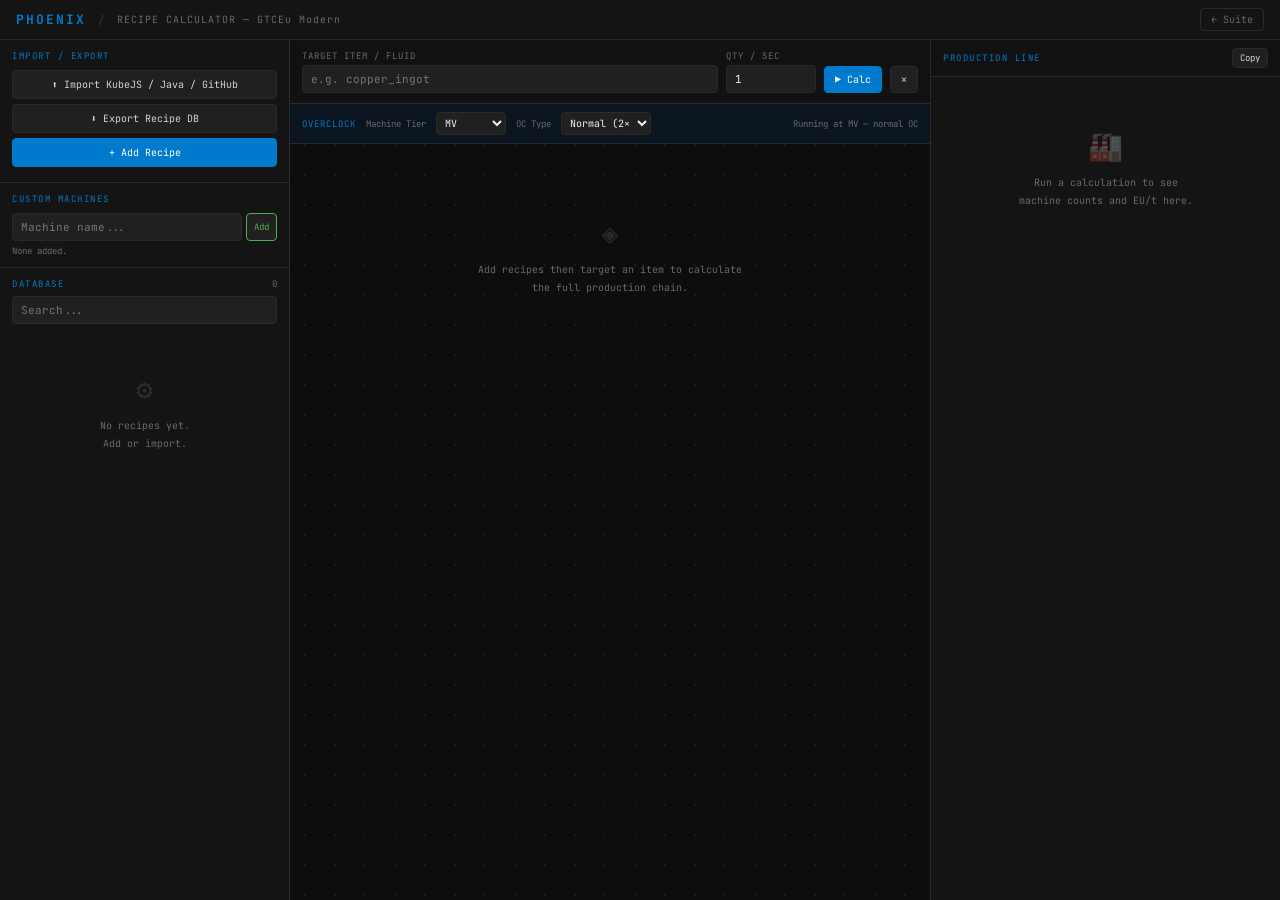
==== recipe-calc.html @ f03afcf0 "We got material set support woo." ====
<!DOCTYPE html>
<html lang="en">
<head>
<meta charset="UTF-8">
<title>Phoenix Suite — Recipe Calculator</title>
<link href="https://fonts.googleapis.com/css2?family=JetBrains+Mono:wght@300;400;600;700&display=swap" rel="stylesheet">
<meta name="viewport" content="width=device-width, initial-scale=1.0">
<style>
:root{
  --bg:#0d0d0d;--surface:#141414;--card:#1a1a1a;--elevated:#202020;
  --border:#2a2a2a;--border-hi:#383838;--accent:#007acc;--accent-dim:rgba(0,122,204,0.12);
  --green:#4caf50;--orange:#ff9800;--red:#f44336;--yellow:#ffeb3b;--purple:#9b59b6;
  --text:#d4d4d4;--text-dim:#6a6a6a;--text-bright:#f0f0f0;
  --font:'JetBrains Mono',monospace;
  --t-ULV:#888;--t-LV:#b5b5b5;--t-MV:#ffcc00;--t-HV:#ff8c00;
  --t-EV:#9b59b6;--t-IV:#3498db;--t-LuV:#e91e63;--t-ZPM:#00bcd4;--t-UV:#ff5722;
}
*{box-sizing:border-box;margin:0;padding:0}
body{background:var(--bg);color:var(--text);font-family:var(--font);font-size:11px;height:100vh;display:flex;flex-direction:column;overflow:hidden}
.topbar{background:var(--surface);border-bottom:1px solid var(--border);padding:8px 16px;display:flex;align-items:center;gap:12px;flex-shrink:0}
.topbar-logo{color:var(--accent);font-size:13px;font-weight:700;letter-spacing:2px;text-decoration:none}
.topbar-sep{color:var(--border-hi)}
.topbar-title{color:var(--text-dim);font-size:10px;letter-spacing:1px}
.topbar-right{margin-left:auto;display:flex;gap:8px;align-items:center}
.topbar-back{color:var(--text-dim);font-size:10px;text-decoration:none;border:1px solid var(--border);padding:4px 10px;border-radius:4px;transition:all .15s}
.topbar-back:hover{border-color:var(--accent);color:var(--accent)}
.app{display:flex;flex:1;overflow:hidden}
.sidebar{width:290px;min-width:290px;background:var(--surface);border-right:1px solid var(--border);display:flex;flex-direction:column;overflow:hidden}
.panel-center{flex:1;display:flex;flex-direction:column;overflow:hidden;background-image:radial-gradient(circle,#1a1a1a 1px,transparent 1px);background-size:30px 30px;min-width:0}
.panel-right{width:350px;min-width:350px;background:var(--surface);border-left:1px solid var(--border);display:flex;flex-direction:column;overflow:hidden}
.panel-hdr{padding:8px 12px;background:#111;border-bottom:1px solid var(--border);font-size:9px;letter-spacing:1.5px;color:var(--accent);text-transform:uppercase;display:flex;align-items:center;justify-content:space-between;flex-shrink:0}
.panel-body{flex:1;overflow-y:auto;padding:10px}
::-webkit-scrollbar{width:4px}::-webkit-scrollbar-thumb{background:#2a2a2a;border-radius:10px}::-webkit-scrollbar-thumb:hover{background:var(--accent)}
input,select,textarea{background:var(--elevated);color:var(--text-bright);border:1px solid var(--border);border-radius:4px;padding:6px 8px;font-family:var(--font);font-size:11px;width:100%;outline:none;transition:border-color .15s}
input:focus,select:focus,textarea:focus{border-color:var(--accent)}
textarea{resize:vertical;min-height:80px}
.btn{background:var(--elevated);color:var(--text);border:1px solid var(--border);border-radius:4px;padding:6px 10px;font-family:var(--font);font-size:10px;cursor:pointer;transition:all .15s;white-space:nowrap}
.btn:hover{border-color:var(--accent);color:var(--accent)}
.btn-p{background:var(--accent);color:#fff;border-color:var(--accent)}
.btn-p:hover{background:#0066b3;color:#fff}
.btn-d{border-color:var(--red);color:var(--red)}.btn-d:hover{background:rgba(244,67,54,.1)}
.btn-g{border-color:var(--green);color:var(--green)}.btn-g:hover{background:rgba(76,175,80,.1)}
.btn-o{border-color:var(--orange);color:var(--orange)}.btn-o:hover{background:rgba(255,152,0,.1)}
.btn-sm{padding:3px 7px;font-size:9px}
.btn-full{width:100%;margin-bottom:5px;display:block;text-align:center;padding:7px}
.sb-sec{padding:10px 12px;border-bottom:1px solid var(--border);flex-shrink:0}
.sb-title{font-size:9px;letter-spacing:1.5px;color:var(--accent);text-transform:uppercase;margin-bottom:8px}
.recipe-card{background:var(--card);border:1px solid var(--border);border-radius:6px;padding:8px 10px;margin-bottom:6px;cursor:pointer;transition:border-color .15s}
.recipe-card:hover,.recipe-card.active{border-color:var(--accent)}
.recipe-card.active{background:var(--accent-dim)}
.r-name{font-size:11px;font-weight:600;color:var(--text-bright);margin-bottom:3px}
.r-meta{font-size:9px;color:var(--text-dim);margin-bottom:5px}
.chips{display:flex;gap:4px;flex-wrap:wrap}
.chip{border-radius:3px;padding:2px 5px;font-size:9px;background:var(--elevated)}
.chip-o{color:var(--green);border-left:2px solid var(--green)}
.chip-i{color:var(--orange);border-left:2px solid var(--orange)}
.chip-fi{color:var(--accent);border-left:2px solid var(--accent)}
.chip-fo{color:var(--purple);border-left:2px solid var(--purple)}
.tier{display:inline-block;padding:1px 5px;border-radius:3px;font-size:9px;font-weight:700;letter-spacing:1px}
.tier-ULV{color:var(--t-ULV);border:1px solid var(--t-ULV)}.tier-LV{color:var(--t-LV);border:1px solid var(--t-LV)}
.tier-MV{color:var(--t-MV);border:1px solid var(--t-MV)}.tier-HV{color:var(--t-HV);border:1px solid var(--t-HV)}
.tier-EV{color:var(--t-EV);border:1px solid var(--t-EV)}.tier-IV{color:var(--t-IV);border:1px solid var(--t-IV)}
.tier-LuV{color:var(--t-LuV);border:1px solid var(--t-LuV)}.tier-ZPM{color:var(--t-ZPM);border:1px solid var(--t-ZPM)}
.tier-UV{color:var(--t-UV);border:1px solid var(--t-UV)}.tier-CUSTOM{color:#aaa;border:1px solid #aaa}
.query-bar{padding:10px 12px;background:#111;border-bottom:1px solid var(--border);display:flex;gap:8px;align-items:flex-end;flex-shrink:0}
.qf{flex:1}.qf label{display:block;font-size:9px;color:var(--text-dim);letter-spacing:1px;margin-bottom:3px}
.oc-bar{padding:8px 12px;background:#0a1520;border-bottom:1px solid var(--border);display:flex;gap:10px;align-items:center;flex-shrink:0;flex-wrap:wrap}
.oc-label{font-size:9px;color:var(--accent);letter-spacing:1px;white-space:nowrap}
.oc-val{font-size:10px;color:var(--text-bright);min-width:30px;text-align:center}
.result-section{margin-bottom:14px}
.sec-title{font-size:9px;letter-spacing:1.5px;color:var(--text-dim);text-transform:uppercase;margin-bottom:6px;padding-bottom:4px;border-bottom:1px solid var(--border)}
.chain-node{margin-bottom:3px}
.chain-row{display:flex;align-items:center;gap:6px;padding:5px 8px;border-radius:4px;background:var(--card);border:1px solid var(--border);cursor:pointer;transition:border-color .15s}
.chain-row:hover{border-color:var(--accent)}
.chain-row.selected{border-color:var(--accent);background:var(--accent-dim)}
.mat-table{width:100%;border-collapse:collapse}
.mat-table th{font-size:9px;color:var(--text-dim);letter-spacing:1px;text-align:left;padding:3px 6px;border-bottom:1px solid var(--border)}
.mat-table td{padding:5px 6px;border-bottom:1px solid #161616;font-size:11px}
.machine-row{background:var(--card);border:1px solid var(--border);border-radius:6px;padding:8px 10px;margin-bottom:6px;display:flex;align-items:center;gap:10px}
.eu-sum{background:var(--card);border:1px solid var(--border);border-radius:6px;padding:10px 12px;margin-bottom:10px}
.empty{text-align:center;padding:40px 20px;color:var(--text-dim)}
.empty-icon{font-size:28px;margin-bottom:10px;opacity:.3}
.empty-text{font-size:10px;line-height:1.8}
.modal-overlay{position:fixed;inset:0;background:rgba(0,0,0,.88);display:none;align-items:center;justify-content:center;z-index:100}
.modal-overlay.open{display:flex}
.modal{background:var(--surface);border:1px solid var(--border-hi);border-radius:8px;width:640px;max-width:96vw;max-height:90vh;display:flex;flex-direction:column}
.modal-hdr{padding:12px 16px;border-bottom:1px solid var(--border);display:flex;align-items:center;justify-content:space-between;font-weight:600;color:var(--text-bright);flex-shrink:0}
.modal-body{padding:14px 16px;overflow-y:auto;flex:1}
.modal-ftr{padding:10px 16px;border-top:1px solid var(--border);display:flex;gap:8px;justify-content:flex-end;flex-shrink:0}
.fl{display:block;font-size:9px;color:var(--text-dim);letter-spacing:1px;margin:8px 0 3px}
.g2{display:grid;grid-template-columns:1fr 1fr;gap:6px}
.g3{display:grid;grid-template-columns:1fr 1fr 1fr;gap:6px}
.g4{display:grid;grid-template-columns:1fr 1fr 1fr 1fr;gap:6px}
.io-row{display:flex;gap:4px;align-items:center;margin-bottom:4px}
.io-row input{margin:0}
.tabs{display:flex;margin-bottom:12px;border-bottom:1px solid var(--border)}
.tab{padding:6px 14px;font-size:10px;cursor:pointer;color:var(--text-dim);border-bottom:2px solid transparent;margin-bottom:-1px;transition:all .15s}
.tab.active{color:var(--accent);border-bottom-color:var(--accent)}
.notif{position:fixed;bottom:16px;right:16px;background:var(--card);border:1px solid var(--accent);border-radius:6px;padding:8px 14px;font-size:10px;color:var(--accent);z-index:200;opacity:0;transform:translateY(8px);transition:all .2s;pointer-events:none}
.notif.show{opacity:1;transform:translateY(0)}
.prog{display:none;margin-top:8px;background:var(--elevated);border-radius:4px;height:4px;overflow:hidden}
.prog-bar{height:100%;background:var(--accent);width:0%;transition:width .1s}
.kv-row{display:flex;gap:4px;margin-bottom:4px}
.kv-row input{margin:0}
/* EMI Window */
.emi-win{background:#1e1e1e;border:2px solid #555;border-radius:4px;padding:8px;font-family:var(--font);font-size:10px;width:100%}
.emi-title{background:#2a2a2a;border:1px solid #444;padding:3px 8px;font-size:10px;color:#ccc;margin-bottom:8px;border-radius:2px}
.emi-slots{display:flex;gap:8px;align-items:center;flex-wrap:wrap;margin-bottom:8px}
.emi-group{display:flex;flex-direction:column;gap:3px}
.emi-group-label{font-size:8px;color:#6a6a6a;letter-spacing:1px;text-transform:uppercase;margin-bottom:2px}
.emi-slot{width:36px;height:36px;background:#2d2d2d;border:1px solid #444;border-radius:3px;display:flex;flex-direction:column;align-items:center;justify-content:center;font-size:9px;color:#ccc;position:relative;cursor:default}
.emi-slot:hover{border-color:#007acc}
.emi-slot .qty{position:absolute;bottom:1px;right:2px;font-size:8px;color:#ffeb3b;font-weight:700;text-shadow:0 0 3px #000}
.emi-slot .icon{font-size:14px;line-height:1}
.emi-arrow{color:#555;font-size:18px;margin:0 4px;align-self:center}
.emi-info{display:flex;gap:12px;font-size:9px;color:#888;border-top:1px solid #2a2a2a;padding-top:6px;flex-wrap:wrap}
.emi-info span{color:var(--accent)}
.emi-fluid{background:#1a2a3a;border-color:#0a5080}
.emi-chanced{border-color:#9b59b6;background:#1a1a2a}
</style>
</head>
<body>

<div class="topbar">
  <a class="topbar-logo" href="index.html">PHOENIX</a>
  <span class="topbar-sep">/</span>
  <span class="topbar-title">RECIPE CALCULATOR — GTCEu Modern</span>
  <div class="topbar-right">
    <a class="topbar-back" href="index.html">← Suite</a>
  </div>
</div>

<div class="app">
  <!-- SIDEBAR -->
  <div class="sidebar">
    <div class="sb-sec">
      <div class="sb-title">Import / Export</div>
      <button class="btn btn-full" onclick="openImport()">⬆ Import KubeJS / Java / GitHub</button>
      <button class="btn btn-full" onclick="exportDB()">⬇ Export Recipe DB</button>
      <button class="btn btn-p btn-full" onclick="openAdd()">+ Add Recipe</button>
    </div>
    <div class="sb-sec">
      <div class="sb-title">Custom Machines</div>
      <div style="display:flex;gap:4px;margin-bottom:4px">
        <input type="text" id="cmInput" placeholder="Machine name..." style="flex:1;margin:0">
        <button class="btn btn-sm btn-g" onclick="addCM()">Add</button>
      </div>
      <div id="cmList" style="font-size:9px;color:var(--text-dim);max-height:70px;overflow-y:auto"></div>
    </div>
    <div class="sb-sec" style="flex:1;display:flex;flex-direction:column;overflow:hidden;border-bottom:none">
      <div style="display:flex;align-items:center;justify-content:space-between;margin-bottom:6px">
        <div class="sb-title" style="margin:0">Database</div>
        <span id="rcCount" style="font-size:9px;color:var(--text-dim)">0</span>
      </div>
      <input type="text" id="searchBox" placeholder="Search..." oninput="renderList()" style="margin-bottom:6px">
      <div id="recipeList" style="flex:1;overflow-y:auto">
        <div class="empty"><div class="empty-icon">⚙</div><div class="empty-text">No recipes yet.</div></div>
      </div>
    </div>
  </div>

  <!-- CENTER -->
  <div class="panel-center">
    <div class="query-bar">
      <div class="qf">
        <label>TARGET ITEM / FLUID</label>
        <input type="text" id="targetItem" placeholder="e.g. copper_ingot" list="itemSugs">
        <datalist id="itemSugs"></datalist>
      </div>
      <div class="qf" style="width:90px;flex:none">
        <label>QTY / SEC</label>
        <input type="number" id="targetQty" value="1" min="0.01" step="0.5">
      </div>
      <button class="btn btn-p" onclick="calculate()">▶ Calc</button>
      <button class="btn" onclick="clearResults()">✕</button>
    </div>
    <!-- Overclock Bar -->
    <div class="oc-bar">
      <span class="oc-label">OVERCLOCK</span>
      <label style="font-size:9px;color:var(--text-dim)">Machine Tier</label>
      <select id="ocTier" style="width:70px;margin:0;padding:3px 4px;font-size:10px" onchange="updateOCPreview()">
        <option value="0">Off</option>
        <option>ULV</option><option>LV</option><option selected>MV</option>
        <option>HV</option><option>EV</option><option>IV</option>
        <option>LuV</option><option>ZPM</option><option>UV</option>
      </select>
      <label style="font-size:9px;color:var(--text-dim)">OC Type</label>
      <select id="ocType" style="width:90px;margin:0;padding:3px 4px;font-size:10px" onchange="updateOCPreview()">
        <option value="normal">Normal (2× EUt, ½ dur)</option>
        <option value="perfect">Perfect (4× EUt, ½ dur)</option>
      </select>
      <span id="ocPreview" style="font-size:9px;color:var(--text-dim);margin-left:auto"></span>
    </div>
    <div class="panel-body" id="resultsArea">
      <div class="empty" style="padding-top:60px">
        <div class="empty-icon">◈</div>
        <div class="empty-text">Add recipes then target an item to calculate<br>the full production chain.</div>
      </div>
    </div>
  </div>

  <!-- RIGHT -->
  <div class="panel-right">
    <div class="panel-hdr">
      Production Line
      <button class="btn btn-sm" onclick="copyLine()">Copy</button>
    </div>
    <div class="panel-body" id="productionPanel">
      <div class="empty">
        <div class="empty-icon">🏭</div>
        <div class="empty-text">Run a calculation to see<br>machine counts and EU/t here.</div>
      </div>
    </div>
  </div>
</div>

<!-- EMI MODAL -->
<div class="modal-overlay" id="emiModal">
  <div class="modal" style="width:480px">
    <div class="modal-hdr">
      <span id="emiTitle">EMI Recipe View</span>
      <button class="btn btn-sm" onclick="closeEMI()">✕</button>
    </div>
    <div class="modal-body" id="emiBody"></div>
    <div class="modal-ftr">
      <button class="btn btn-sm" id="emiPrev" onclick="emiNav(-1)">◀ Prev</button>
      <span id="emiPage" style="font-size:10px;color:var(--text-dim);align-self:center"></span>
      <button class="btn btn-sm" id="emiNext" onclick="emiNav(1)">Next ▶</button>
    </div>
  </div>
</div>

<!-- ADD/EDIT MODAL -->
<div class="modal-overlay" id="addModal">
  <div class="modal">
    <div class="modal-hdr">
      <span id="addTitle">Add Recipe</span>
      <button class="btn btn-sm" onclick="closeAdd()">✕</button>
    </div>
    <div class="modal-body">
      <label class="fl">RECIPE NAME</label>
      <input type="text" id="rName" placeholder="e.g. EBF Aluminfrost">
      <div class="g2" style="margin-top:6px">
        <div><label class="fl">MACHINE TYPE</label><select id="rMachine"></select></div>
        <div><label class="fl">VOLTAGE TIER</label>
          <select id="rTier">
            <option>ULV</option><option>LV</option><option selected>MV</option><option>HV</option>
            <option>EV</option><option>IV</option><option>LuV</option><option>ZPM</option><option>UV</option>
          </select>
        </div>
      </div>
      <div class="g4" style="margin-top:6px">
        <div><label class="fl">EU/t</label><input type="number" id="rEut" placeholder="120" min="0"></div>
        <div><label class="fl">DURATION (t)</label><input type="number" id="rDuration" placeholder="200" min="1"></div>
        <div><label class="fl">PARALLELS</label><input type="number" id="rParallels" value="1" min="1"></div>
        <div><label class="fl">CIRCUIT #</label><input type="number" id="rCircuit" placeholder="none" min="0"></div>
      </div>
      <div class="g3" style="margin-top:6px">
        <div><label class="fl">BLAST TEMP (K)</label><input type="number" id="rBlast" placeholder="none" min="0"></div>
        <div><label class="fl">FUSION START EU</label><input type="number" id="rFusion" placeholder="none" min="0"></div>
        <div><label class="fl">NOT CONSUMABLE</label><input type="text" id="rNC" placeholder="item_id"></div>
      </div>

      <!-- IO -->
      <div class="g2" style="margin-top:10px">
        <div>
          <label class="fl">ITEM OUTPUTS</label>
          <div id="outEd"></div>
          <button class="btn btn-sm btn-g" style="margin-top:4px" onclick="addIO('outEd','out')">+ Output</button>
        </div>
        <div>
          <label class="fl">ITEM INPUTS</label>
          <div id="inEd"></div>
          <button class="btn btn-sm btn-o" style="margin-top:4px" onclick="addIO('inEd','in')">+ Input</button>
        </div>
      </div>
      <div class="g2" style="margin-top:8px">
        <div>
          <label class="fl">FLUID INPUTS (mB)</label>
          <div id="fiEd"></div>
          <button class="btn btn-sm" style="margin-top:4px;border-color:var(--accent);color:var(--accent)" onclick="addIO('fiEd','fi')">+ Fluid In</button>
        </div>
        <div>
          <label class="fl">FLUID OUTPUTS (mB)</label>
          <div id="foEd"></div>
          <button class="btn btn-sm" style="margin-top:4px;border-color:var(--purple);color:var(--purple)" onclick="addIO('foEd','fo')">+ Fluid Out</button>
        </div>
      </div>

      <!-- Chanced -->
      <label class="fl" style="margin-top:8px">CHANCED OUTPUTS (item · qty · chance/10000 · boost)</label>
      <div id="chEd"></div>
      <button class="btn btn-sm" style="margin-top:4px;border-color:var(--purple);color:var(--purple)" onclick="addChanced()">+ Chanced</button>

      <!-- Custom Ingredients (tags, NBT, etc.) -->
      <label class="fl" style="margin-top:10px;color:var(--accent)">CUSTOM INGREDIENTS</label>
      <p style="font-size:9px;color:var(--text-dim);margin-bottom:6px">For tags (#gtceu:circuits/hv), NBT items, special ingredient types.</p>
      <div id="ciEd"></div>
      <button class="btn btn-sm" style="margin-top:4px" onclick="addCI()">+ Custom Ingredient</button>

      <!-- Recipe Conditions -->
      <label class="fl" style="margin-top:10px;color:var(--accent)">RECIPE CONDITIONS</label>
      <p style="font-size:9px;color:var(--text-dim);margin-bottom:6px">e.g. cleanroom, dimension, temperature threshold, soul condition.</p>
      <div id="condEd"></div>
      <button class="btn btn-sm" style="margin-top:4px" onclick="addCond()">+ Condition</button>

      <!-- addData -->
      <label class="fl" style="margin-top:10px;color:var(--accent)">ADD DATA (key → value)</label>
      <p style="font-size:9px;color:var(--text-dim);margin-bottom:6px">Extra recipe data like soul_growth_perm, soul_growth_temp, shield_activation, etc.</p>
      <div id="dataEd"></div>
      <button class="btn btn-sm" style="margin-top:4px" onclick="addData()">+ Data Field</button>
    </div>
    <div class="modal-ftr">
      <button class="btn btn-d btn-sm" id="delBtn" style="margin-right:auto;display:none" onclick="deleteRecipe()">Delete</button>
      <button class="btn" onclick="closeAdd()">Cancel</button>
      <button class="btn btn-p" onclick="saveRecipe()">Save Recipe</button>
    </div>
  </div>
</div>

<!-- IMPORT MODAL -->
<div class="modal-overlay" id="importModal">
  <div class="modal">
    <div class="modal-hdr">
      <span>Import Recipes</span>
      <button class="btn btn-sm" onclick="closeImport()">✕</button>
    </div>
    <div class="modal-body">
      <div class="tabs">
        <div class="tab active" onclick="switchTab('kjs',this)">KubeJS</div>
        <div class="tab" onclick="switchTab('java',this)">Java</div>
        <div class="tab" onclick="switchTab('github',this)">GitHub</div>
        <div class="tab" onclick="switchTab('json',this)">JSON</div>
      </div>

      <div id="tabKjs">
        <p style="color:var(--text-dim);font-size:10px;line-height:1.7;margin-bottom:8px">Paste KubeJS GTCEu recipe scripts. Both <code style="color:var(--accent)">greg.machine('id')</code> and <code style="color:var(--accent)">event.recipes.gtceu.machine('id')</code> supported. Large files parsed in batches.</p>
        <textarea id="kjsInput" style="min-height:160px;font-size:10px" placeholder="ServerEvents.recipes(event => { const greg = event.recipes.gtceu; greg.electric_blast_furnace('aluminfrost').circuit(2).itemInputs('32x phoenixcore:unrefined_aluminfrost_dust').inputFluids(Fluid.of('phoenixcore:frost',6000)).itemOutputs('32x phoenixcore:aluminfrost_ingot').blastFurnaceTemp(1700).EUt(GTValues.VA[GTValues.MV]).duration(4200) })"></textarea>
        <div class="prog" id="kjsProg"><div class="prog-bar" id="kjsBar"></div></div>
        <div style="margin-top:8px;display:flex;gap:8px;align-items:center">
          <button class="btn btn-p" onclick="parseKJS()">Parse & Import</button>
          <span id="kjsStatus" style="font-size:10px;color:var(--text-dim)"></span>
        </div>
      </div>

      <div id="tabJava" style="display:none">
        <p style="color:var(--text-dim);font-size:10px;line-height:1.7;margin-bottom:8px">Paste Java GTCEu Modern recipe code. Parses <code style="color:var(--accent)">RECIPE_TYPE.recipeBuilder("id")...save(provider)</code> chains.</p>
        <textarea id="javaInput" style="min-height:160px;font-size:10px" placeholder="ASSEMBLER_RECIPES.recipeBuilder(&quot;my_recipe&quot;).inputItems(ingot,Copper,4).outputItems(MY_ITEM,2).EUt(VA[HV]).duration(300).save(provider);"></textarea>
        <div class="prog" id="javaProg"><div class="prog-bar" id="javaBar"></div></div>
        <div style="margin-top:8px;display:flex;gap:8px;align-items:center">
          <button class="btn btn-p" onclick="parseJava()">Parse & Import</button>
          <span id="javaStatus" style="font-size:10px;color:var(--text-dim)"></span>
        </div>
      </div>

      <div id="tabGithub" style="display:none">
        <p style="color:var(--text-dim);font-size:10px;line-height:1.7;margin-bottom:8px">
          Fetch recipe files directly from a <strong style="color:var(--text-bright)">public</strong> GitHub repo via the raw content API.<br>
          Format: <code style="color:var(--accent)">owner/repo</code> or a full raw.githubusercontent.com URL.<br>
          For private repos, provide a Personal Access Token (read-only scope is enough).
        </p>
        <label class="fl">REPO (owner/repo or raw URL)</label>
        <input type="text" id="ghRepo" placeholder="e.g. YourName/PhoenixCore or https://raw.githubusercontent.com/...">
        <label class="fl">FILE PATH (within repo, for owner/repo format)</label>
        <input type="text" id="ghPath" placeholder="e.g. kubejs/server/steam_age.js or src/main/java/.../Recipes.java">
        <label class="fl">BRANCH</label>
        <input type="text" id="ghBranch" value="main" style="margin-bottom:6px">
        <label class="fl">PERSONAL ACCESS TOKEN (optional, for private repos)</label>
        <input type="password" id="ghToken" placeholder="ghp_xxxxxxxxxxxx (stored only in memory, never saved)">
        <label class="fl">FILE TYPE</label>
        <select id="ghType" style="margin-bottom:8px">
          <option value="kjs">KubeJS (.js)</option>
          <option value="java">Java (.java)</option>
        </select>
        <div class="prog" id="ghProg"><div class="prog-bar" id="ghBar"></div></div>
        <div style="margin-top:8px;display:flex;gap:8px;align-items:center">
          <button class="btn btn-p" onclick="fetchGithub()">Fetch & Import</button>
          <span id="ghStatus" style="font-size:10px;color:var(--text-dim)"></span>
        </div>
        <p style="font-size:9px;color:var(--text-dim);margin-top:10px;line-height:1.6">
          Note: Fetching works for public repos without a token. CORS is allowed by GitHub's raw content CDN. Private repos require a fine-grained PAT with Contents read permission.
        </p>
      </div>

      <div id="tabJson" style="display:none">
        <p style="color:var(--text-dim);font-size:10px;line-height:1.7;margin-bottom:8px">Paste a JSON array exported from this tool.</p>
        <textarea id="jsonInput" style="min-height:160px;font-size:10px" placeholder='[{"name":"EBF Copper","machine":"Electric Blast Furnace","tier":"MV","eut":128,"duration":500,...}]'></textarea>
        <div style="margin-top:8px;display:flex;gap:8px;align-items:center">
          <button class="btn btn-p" onclick="parseJSON()">Import JSON</button>
          <span id="jsonStatus" style="font-size:10px;color:var(--text-dim)"></span>
        </div>
      </div>
    </div>
  </div>
</div>

<div class="notif" id="notif"></div>

<script>
// ═══════════════════════════════════════════════
// DATA & CONSTANTS
// ═══════════════════════════════════════════════
let recipes = [];
let editingId = null;
let customMachines = [];
let emiRecipes = [];
let emiIdx = 0;

const TIER_EUT = {ULV:8,LV:32,MV:128,HV:512,EV:2048,IV:8192,LuV:32768,ZPM:131072,UV:524288};
const TIER_ORDER = ['ULV','LV','MV','HV','EV','IV','LuV','ZPM','UV'];

const BUILTIN_MACHINES = [
  'Electric Blast Furnace','Alloy Smelter','Alloy Blast Smelter','Assembly Line',
  'Assembler','Chemical Reactor','Large Chemical Reactor','Electrolyzer','Centrifuge',
  'Macerator','Ore Washer','Thermal Centrifuge','Circuit Assembler','Autoclave',
  'Compressor','Extractor','Extruder','Fluid Solidifier','Forming Press','Lathe',
  'Wire Mill','Polarizer','Bender','Cutter','Electromagnetic Separator','Sifter',
  'Mixer','Distillery','Distillation Tower','Pyrolyse Oven','Vacuum Freezer',
  'Fusion Reactor','Implosion Compressor','Scanner','Forge Hammer','Ember Igniter',
  'Earth Sieve','Water Source','Confectionery Fabricator','Source Imbuement',
  'Source Extraction','Source Reactor','Bio Aetheric Engine','Comb Decanter',
  'Apis Progenitor','Honey Chamber','Phoenixware Fusion MK1','Custom / Other'
];

const JAVA_MAP = {
  ASSEMBLER_RECIPES:'Assembler',ASSEMBLY_LINE_RECIPES:'Assembly Line',
  BLAST_RECIPES:'Electric Blast Furnace',EBF_RECIPES:'Electric Blast Furnace',
  ELECTRIC_BLAST_FURNACE_RECIPES:'Electric Blast Furnace',
  CENTRIFUGE_RECIPES:'Centrifuge',CHEMICAL_RECIPES:'Chemical Reactor',
  LARGE_CHEMICAL_RECIPES:'Large Chemical Reactor',
  CIRCUIT_ASSEMBLER_RECIPES:'Circuit Assembler',COMPRESSOR_RECIPES:'Compressor',
  DISTILLATION_RECIPES:'Distillation Tower',ELECTROLYZER_RECIPES:'Electrolyzer',
  EXTRACTOR_RECIPES:'Extractor',FLUID_SOLIDIFICATION_RECIPES:'Fluid Solidifier',
  FORMING_PRESS_RECIPES:'Forming Press',IMPLOSION_RECIPES:'Implosion Compressor',
  LATHE_RECIPES:'Lathe',MACERATOR_RECIPES:'Macerator',MIXER_RECIPES:'Mixer',
  SCANNER_RECIPES:'Scanner',SIFTER_RECIPES:'Sifter',
  VACUUM_FREEZER_RECIPES:'Vacuum Freezer',WIREMILL_RECIPES:'Wire Mill',
  ALLOY_BLAST_SMELTER_RECIPES:'Alloy Blast Smelter',
  APIS_PROGENITOR_RECIPES:'Apis Progenitor',SOURCE_REACTOR_RECIPES:'Source Reactor',
  BIO_ENGINE_RECIPES:'Bio Aetheric Engine',HONEY_CHAMBER_RECIPES:'Honey Chamber',
  SOURCE_IMBUEMENT_RECIPES:'Source Imbuement',SOURCE_EXTRACTION_RECIPES:'Source Extraction',
  COMB_DECANTING_RECIPES:'Comb Decanter',
};

// ═══════════════════════════════════════════════
// INIT
// ═══════════════════════════════════════════════
(function init(){
  try{ const s=localStorage.getItem('pcR'); if(s) recipes=JSON.parse(s); }catch(e){}
  try{ const s=localStorage.getItem('pcCM'); if(s) customMachines=JSON.parse(s); }catch(e){}
  populateMSel();
  renderCMList();
  renderList();
  updateOCPreview();
})();

function dbSave(){ localStorage.setItem('pcR',JSON.stringify(recipes)); }
function cmSave(){ localStorage.setItem('pcCM',JSON.stringify(customMachines)); }
function allMachines(){ return [...BUILTIN_MACHINES,...customMachines]; }

function populateMSel(){
  const s=document.getElementById('rMachine');
  const prev=s.value;
  s.innerHTML=allMachines().map(m=>`<option value="${m}">${m}</option>`).join('');
  if(prev) s.value=prev;
}

// ═══════════════════════════════════════════════
// CUSTOM MACHINES
// ═══════════════════════════════════════════════
function addCM(){
  const v=document.getElementById('cmInput').value.trim();
  if(!v||customMachines.includes(v)||BUILTIN_MACHINES.includes(v)){notify('Already exists or empty.');return;}
  customMachines.push(v); cmSave(); populateMSel(); renderCMList();
  document.getElementById('cmInput').value='';
  notify('Machine added: '+v);
}
function removeCM(name){
  customMachines=customMachines.filter(m=>m!==name); cmSave(); populateMSel(); renderCMList();
}
function renderCMList(){
  const el=document.getElementById('cmList');
  if(!customMachines.length){el.innerHTML='<span style="font-size:9px">None added.</span>';return;}
  el.innerHTML=customMachines.map(m=>`<div style="display:flex;align-items:center;justify-content:space-between;margin-bottom:2px"><span>${m}</span><button class="btn btn-sm btn-d" style="padding:1px 5px;font-size:8px" onclick="removeCM('${m.replace(/'/g,"\\'")}')">×</button></div>`).join('');
}

// ═══════════════════════════════════════════════
// OVERCLOCK ENGINE
// ═══════════════════════════════════════════════
function ocCalc(recipe, machineTierName, ocType){
  if(!machineTierName||machineTierName==='0') return {eut:recipe.eut||0, duration:recipe.duration||200, ocLevels:0};
  const recipeTier = eutToTier(recipe.eut||0);
  const recipeIdx  = TIER_ORDER.indexOf(recipeTier);
  const machineIdx = TIER_ORDER.indexOf(machineTierName);
  if(machineIdx<=recipeIdx) return {eut:recipe.eut||0, duration:recipe.duration||200, ocLevels:0};

  const levels = machineIdx - recipeIdx;
  let eut = recipe.eut||0;
  let dur = recipe.duration||200;

  for(let i=0;i<levels;i++){
    if(ocType==='perfect'){
      eut = eut * 4;
      dur = Math.max(1, Math.floor(dur / 2));
    } else {
      eut = eut * 4;
      dur = Math.max(1, Math.floor(dur / 4));
    }
  }
  return {eut, duration:dur, ocLevels:levels};
}

function updateOCPreview(){
  const tier=document.getElementById('ocTier').value;
  const type=document.getElementById('ocType').value;
  const el=document.getElementById('ocPreview');
  if(!tier||tier==='0'){el.textContent='';return;}
  el.textContent=`Running at ${tier} — ${type==='perfect'?'perfect':'normal'} OC`;
}

// ═══════════════════════════════════════════════
// RECIPE LIST
// ═══════════════════════════════════════════════
function renderList(){
  const q=(document.getElementById('searchBox').value||'').toLowerCase();
  document.getElementById('rcCount').textContent=recipes.length;
  updateSugs();
  const f=recipes.filter(r=>
    r.name.toLowerCase().includes(q)||
    r.machine.toLowerCase().includes(q)||
    (r.outputs||[]).some(o=>o.item.toLowerCase().includes(q))||
    (r.inputs||[]).some(i=>i.item.toLowerCase().includes(q))
  );
  if(!f.length){
    document.getElementById('recipeList').innerHTML=`<div class="empty"><div class="empty-icon">⚙</div><div class="empty-text">${recipes.length===0?'No recipes yet.<br>Add or import.':'No matches.'}</div></div>`;
    return;
  }
  document.getElementById('recipeList').innerHTML=f.map(r=>`
    <div class="recipe-card" onclick="openEdit('${r.id}')">
      <div style="display:flex;align-items:center;justify-content:space-between;margin-bottom:3px">
        <div class="r-name">${r.name}</div>
        <span class="tier tier-${r.tier||'LV'}">${r.tier||'LV'}</span>
      </div>
      <div class="r-meta">${r.machine} · ${r.eut||0} EU/t · ${r.duration||0}t${r.blastTemp?` · 🔥${r.blastTemp}K`:''}${r.circuit!=null?` · ◈${r.circuit}`:''}${r.conditions?.length?` · 🔒cond`:''}</div>
      <div class="chips">
        ${(r.outputs||[]).map(o=>`<span class="chip chip-o">▶ ${o.qty}x ${o.item}</span>`).join('')}
        ${(r.inputs||[]).map(i=>`<span class="chip chip-i">◀ ${i.qty}x ${i.item}</span>`).join('')}
        ${(r.fluidInputs||[]).map(f=>`<span class="chip chip-fi">≋ ${f.qty}mB ${f.item}</span>`).join('')}
        ${(r.fluidOutputs||[]).map(f=>`<span class="chip chip-fo">≋▶ ${f.qty}mB ${f.item}</span>`).join('')}
      </div>
    </div>`).join('');
}

function updateSugs(){
  const items=new Set();
  recipes.forEach(r=>{
    (r.outputs||[]).forEach(o=>items.add(o.item));
    (r.fluidOutputs||[]).forEach(f=>items.add(f.item+' (fluid)'));
  });
  document.getElementById('itemSugs').innerHTML=[...items].map(i=>`<option value="${i}">`).join('');
}

// ═══════════════════════════════════════════════
// ADD / EDIT
// ═══════════════════════════════════════════════
function openAdd(){
  editingId=null;
  document.getElementById('addTitle').textContent='Add Recipe';
  document.getElementById('delBtn').style.display='none';
  ['rName','rEut','rDuration','rBlast','rCircuit','rNC','rFusion'].forEach(id=>{document.getElementById(id).value='';});
  document.getElementById('rParallels').value='1';
  document.getElementById('rMachine').value='Electric Blast Furnace';
  document.getElementById('rTier').value='MV';
  ['outEd','inEd','fiEd','foEd','chEd','ciEd','condEd','dataEd'].forEach(id=>{document.getElementById(id).innerHTML='';});
  addIO('outEd','out'); addIO('inEd','in');
  document.getElementById('addModal').classList.add('open');
}

function openEdit(id){
  const r=recipes.find(x=>x.id===id); if(!r) return;
  editingId=id;
  document.getElementById('addTitle').textContent='Edit Recipe';
  document.getElementById('delBtn').style.display='block';
  document.getElementById('rName').value=r.name||'';
  document.getElementById('rMachine').value=r.machine||'Electric Blast Furnace';
  document.getElementById('rTier').value=r.tier||'LV';
  document.getElementById('rEut').value=r.eut||'';
  document.getElementById('rDuration').value=r.duration||'';
  document.getElementById('rParallels').value=r.parallels||1;
  document.getElementById('rCircuit').value=r.circuit!=null?r.circuit:'';
  document.getElementById('rBlast').value=r.blastTemp||'';
  document.getElementById('rFusion').value=r.fusionStartEU||'';
  document.getElementById('rNC').value=r.notConsumable||'';
  ['outEd','inEd','fiEd','foEd','chEd','ciEd','condEd','dataEd'].forEach(id=>{document.getElementById(id).innerHTML='';});
  (r.outputs||[]).forEach(o=>addIO('outEd','out',o.item,o.qty));
  (r.inputs||[]).forEach(i=>addIO('inEd','in',i.item,i.qty));
  (r.fluidInputs||[]).forEach(f=>addIO('fiEd','fi',f.item,f.qty));
  (r.fluidOutputs||[]).forEach(f=>addIO('foEd','fo',f.item,f.qty));
  (r.chancedOutputs||[]).forEach(c=>addChanced(c.item,c.qty,c.chance,c.boost));
  (r.customIngredients||[]).forEach(ci=>addCI(ci.role,ci.value,ci.qty));
  (r.conditions||[]).forEach(c=>addCond(c.type,c.value));
  (r.addData||[]).forEach(d=>addData(d.key,d.value));
  document.getElementById('addModal').classList.add('open');
}

function closeAdd(){ document.getElementById('addModal').classList.remove('open'); }

function addIO(edId,type,item='',qty=''){
  const unit=(type==='fi'||type==='fo')?'mB':'×';
  const row=document.createElement('div'); row.className='io-row';
  row.innerHTML=`<input type="text" class="ii" placeholder="${type==='fi'||type==='fo'?'fluid_id':'item_id'}" value="${item}" style="flex:1;margin:0"><input type="number" class="iq" placeholder="qty" value="${qty}" style="width:58px;margin:0" min="0"><span style="color:var(--text-dim);font-size:9px;width:22px">${unit}</span><button class="btn btn-sm btn-d" style="padding:2px 5px" onclick="this.parentElement.remove()">×</button>`;
  document.getElementById(edId).appendChild(row);
}

function addChanced(item='',qty='',chance='',boost=''){
  const row=document.createElement('div'); row.className='io-row'; row.style.flexWrap='wrap';
  row.innerHTML=`<input type="text" class="ci" placeholder="item_id" value="${item}" style="flex:1;min-width:80px;margin:0"><input type="number" class="cq" placeholder="qty" value="${qty}" style="width:45px;margin:0"><input type="number" class="cc" placeholder="%×100" value="${chance}" style="width:58px;margin:0" title="e.g. 8500=85%"><input type="number" class="cb" placeholder="boost" value="${boost}" style="width:45px;margin:0"><button class="btn btn-sm btn-d" style="padding:2px 5px" onclick="this.parentElement.remove()">×</button>`;
  document.getElementById('chEd').appendChild(row);
}

function addCI(role='',value='',qty=''){
  const row=document.createElement('div'); row.className='kv-row';
  row.innerHTML=`<select style="width:90px;margin:0"><option value="input" ${role==='input'?'selected':''}>Input</option><option value="output" ${role==='output'?'selected':''}>Output</option><option value="notConsumable" ${role==='notConsumable'?'selected':''}>Not Consumed</option></select><input type="text" placeholder="#gtceu:circuits/hv or Item.of(...)" value="${value}" style="flex:1;margin:0"><input type="number" placeholder="qty" value="${qty}" style="width:50px;margin:0" min="0"><button class="btn btn-sm btn-d" style="padding:2px 5px" onclick="this.parentElement.remove()">×</button>`;
  document.getElementById('ciEd').appendChild(row);
}

function addCond(type='',value=''){
  const row=document.createElement('div'); row.className='kv-row';
  row.innerHTML=`<select style="width:110px;margin:0"><option value="cleanroom" ${type==='cleanroom'?'selected':''}>Cleanroom</option><option value="dimension" ${type==='dimension'?'selected':''}>Dimension</option><option value="soul" ${type==='soul'?'selected':''}>Soul Condition</option><option value="blast_temp" ${type==='blast_temp'?'selected':''}>Blast Temp Min</option><option value="custom" ${type==='custom'?'selected':''}>Custom</option></select><input type="text" placeholder="value / class name" value="${value}" style="flex:1;margin:0"><button class="btn btn-sm btn-d" style="padding:2px 5px" onclick="this.parentElement.remove()">×</button>`;
  document.getElementById('condEd').appendChild(row);
}

function addData(key='',value=''){
  const row=document.createElement('div'); row.className='kv-row';
  row.innerHTML=`<input type="text" placeholder="key (e.g. soul_growth_perm)" value="${key}" style="flex:1;margin:0"><input type="text" placeholder="value (e.g. 0.01)" value="${value}" style="flex:1;margin:0"><button class="btn btn-sm btn-d" style="padding:2px 5px" onclick="this.parentElement.remove()">×</button>`;
  document.getElementById('dataEd').appendChild(row);
}

function readIO(edId){
  return [...document.querySelectorAll(`#${edId} .io-row`)].map(row=>{
    const item=row.querySelector('.ii').value.trim().toLowerCase().replace(/\s+/g,'_');
    const qty=parseFloat(row.querySelector('.iq').value)||0;
    return (item&&qty>0)?{item,qty}:null;
  }).filter(Boolean);
}
function readChanced(){
  return [...document.querySelectorAll('#chEd .io-row')].map(row=>{
    const item=row.querySelector('.ci').value.trim().toLowerCase().replace(/\s+/g,'_');
    const qty=parseFloat(row.querySelector('.cq').value)||0;
    const chance=parseInt(row.querySelector('.cc').value)||0;
    const boost=parseInt(row.querySelector('.cb').value)||0;
    return item?{item,qty,chance,boost}:null;
  }).filter(Boolean);
}
function readCI(){
  return [...document.querySelectorAll('#ciEd .kv-row')].map(row=>{
    const selects=row.querySelectorAll('select'); const inputs=row.querySelectorAll('input');
    return {role:selects[0].value, value:inputs[0].value.trim(), qty:parseFloat(inputs[1].value)||1};
  }).filter(c=>c.value);
}
function readCond(){
  return [...document.querySelectorAll('#condEd .kv-row')].map(row=>{
    const selects=row.querySelectorAll('select'); const inputs=row.querySelectorAll('input');
    return {type:selects[0].value, value:inputs[0].value.trim()};
  }).filter(c=>c.value||c.type!=='custom');
}
function readData(){
  return [...document.querySelectorAll('#dataEd .kv-row')].map(row=>{
    const inputs=row.querySelectorAll('input');
    return {key:inputs[0].value.trim(), value:inputs[1].value.trim()};
  }).filter(d=>d.key);
}

function saveRecipe(){
  const name=document.getElementById('rName').value.trim();
  if(!name){notify('Recipe name required.');return;}
  const outputs=readIO('outEd');
  if(!outputs.length){notify('At least one output required.');return;}
  const circ=document.getElementById('rCircuit').value.trim();
  const blast=document.getElementById('rBlast').value.trim();
  const fusion=document.getElementById('rFusion').value.trim();
  const nc=document.getElementById('rNC').value.trim();
  const r={
    id:editingId||('r_'+Date.now()+'_'+Math.random().toString(36).slice(2,6)),
    name, machine:document.getElementById('rMachine').value,
    tier:document.getElementById('rTier').value,
    eut:parseFloat(document.getElementById('rEut').value)||0,
    duration:parseFloat(document.getElementById('rDuration').value)||1,
    parallels:parseInt(document.getElementById('rParallels').value)||1,
    outputs, inputs:readIO('inEd'),
    fluidOutputs:readIO('foEd'), fluidInputs:readIO('fiEd'),
    chancedOutputs:readChanced(),
    customIngredients:readCI(),
    conditions:readCond(),
    addData:readData(),
  };
  if(circ!=='') r.circuit=parseInt(circ);
  if(blast!=='') r.blastTemp=parseInt(blast);
  if(fusion!=='') r.fusionStartEU=parseInt(fusion);
  if(nc!=='') r.notConsumable=nc;
  if(editingId){const idx=recipes.findIndex(x=>x.id===editingId); if(idx>=0) recipes[idx]=r;}
  else recipes.push(r);
  dbSave(); renderList(); closeAdd();
  notify(editingId?'Recipe updated.':'Recipe added.');
}

function deleteRecipe(){
  if(!editingId) return;
  recipes=recipes.filter(r=>r.id!==editingId);
  dbSave(); renderList(); closeAdd(); notify('Deleted.');
}

// ═══════════════════════════════════════════════
// CALCULATOR
// ═══════════════════════════════════════════════
let lastTree=null;

function calculate(){
  const rawTarget=document.getElementById('targetItem').value.trim();
  const isFluid=rawTarget.endsWith('(fluid)');
  const target=rawTarget.replace(' (fluid)','').toLowerCase().replace(/\s+/g,'_');
  const qty=parseFloat(document.getElementById('targetQty').value)||1;
  if(!target){notify('Enter a target item.');return;}
  if(!recipes.length){notify('No recipes in database.');return;}

  const ocTier=document.getElementById('ocTier').value;
  const ocType=document.getElementById('ocType').value;

  const recipe=findRecipe(target, isFluid);
  if(!recipe){
    document.getElementById('resultsArea').innerHTML=`<div class="empty" style="padding-top:60px"><div class="empty-icon">⚠</div><div class="empty-text">No recipe found for <strong style="color:var(--accent)">${target}</strong>.<br>Check item ID matches exactly.</div></div>`;
    document.getElementById('productionPanel').innerHTML=`<div class="empty"><div class="empty-text">No recipe found.</div></div>`;
    return;
  }

  const rawMats=new Map();
  const steps=[];
  const tree=resolve(target, qty, rawMats, steps, new Set(), 0, ocTier, ocType, isFluid);
  lastTree=tree;
  renderResults(target, qty, rawMats, steps, tree);
  renderProductionLine(steps, ocTier, ocType);
}

function findRecipe(item, isFluid=false){
  if(isFluid){
    return recipes.find(r=>(r.fluidOutputs||[]).some(f=>f.item===item))
        || recipes.find(r=>(r.outputs||[]).some(o=>o.item===item));
  }
  return recipes.find(r=>r.outputs?.[0]?.item===item)
      || recipes.find(r=>(r.outputs||[]).some(o=>o.item===item))
      || recipes.find(r=>(r.fluidOutputs||[]).some(f=>f.item===item));
}

function resolve(item, qtyPerSec, rawMats, steps, visited, depth, ocTier, ocType, isFluid=false){
  const recipe=findRecipe(item, isFluid);
  if(!recipe||depth>30){
    rawMats.set(item,(rawMats.get(item)||0)+qtyPerSec);
    return{item,qty:qtyPerSec,isRaw:true,children:[]};
  }
  if(visited.has(item)){
    rawMats.set(item,(rawMats.get(item)||0)+qtyPerSec);
    return{item,qty:qtyPerSec,isRaw:true,isCycle:true,children:[]};
  }
  visited.add(item);

  // Apply overclock
  const oc=ocCalc(recipe, ocTier==='0'?null:ocTier, ocType);
  const effEut=oc.eut;
  const effDur=oc.duration;

  const outEntry=isFluid
    ? (recipe.fluidOutputs||[]).find(f=>f.item===item) || recipe.outputs.find(o=>o.item===item)
    : (recipe.outputs||[]).find(o=>o.item===item) || (recipe.fluidOutputs||[]).find(f=>f.item===item);

  if(!outEntry){
    rawMats.set(item,(rawMats.get(item)||0)+qtyPerSec);
    visited.delete(item);
    return{item,qty:qtyPerSec,isRaw:true,children:[]};
  }

  const outPerCycle=outEntry.qty*(recipe.parallels||1);
  const durSec=effDur/20;
  const outPerSec=outPerCycle/durSec;
  const needed=qtyPerSec/outPerSec;
  const count=Math.ceil(needed);
  const util=((needed/count)*100).toFixed(1);
  const stepEut=effEut*count;

  const ex=steps.find(s=>s.recipeId===recipe.id);
  if(ex){ex.machines+=count;ex.totalEut+=stepEut;ex.producing.push(item);}
  else steps.push({recipeId:recipe.id,recipe,machines:count,totalEut:stepEut,producing:[item],util,ocLevels:oc.ocLevels,effEut,effDur});

  const children=[...(recipe.inputs||[]).map(inp=>{
    const inpPerSec=(inp.qty*(recipe.parallels||1)/durSec)*needed;
    return resolve(inp.item,inpPerSec,rawMats,steps,new Set(visited),depth+1,ocTier,ocType,false);
  })];

  (recipe.fluidInputs||[]).forEach(f=>{
    const k=f.item+' (fluid)';
    rawMats.set(k,(rawMats.get(k)||0)+(f.qty/durSec)*needed);
  });

  visited.delete(item);
  return{item,qty:qtyPerSec,recipe,needed,count,util,children,isRaw:false,ocLevels:oc.ocLevels};
}

function renderResults(target,qty,rawMats,steps,tree){
  let html=`<div class="result-section">
    <div class="sec-title">Production Chain — ${fmt(qty)}/s ${target} <span style="color:var(--text-dim);font-size:9px">(click node for EMI view)</span></div>
    ${renderTree(tree,0)}
  </div>
  <div class="result-section">
    <div class="sec-title">Raw Material Requirements</div>
    <table class="mat-table">
      <thead><tr><th>Material</th><th style="text-align:right">per second</th><th style="text-align:right">per minute</th></tr></thead>
      <tbody>`;
  rawMats.forEach((q,item)=>{
    const fl=item.endsWith('(fluid)');
    html+=`<tr><td>${fl?'<span style="color:var(--accent)">≋</span> ':''}${item}</td><td style="text-align:right;color:var(--yellow);font-weight:700">${fmt(q)}</td><td style="text-align:right;color:var(--orange);font-weight:700">${fmt(q*60)}</td></tr>`;
  });
  html+=`</tbody></table></div>`;
  document.getElementById('resultsArea').innerHTML=html;
}

function renderTree(node,depth){
  const pad='│  '.repeat(Math.max(0,depth-1))+(depth>0?'├─ ':'');
  const ocBadge=(!node.isRaw&&node.ocLevels>0)?`<span style="color:var(--accent);font-size:8px;margin-left:4px">OC+${node.ocLevels}</span>`:'';
  let html=`<div class="chain-node">
    <div class="chain-row" onclick="openEMIForNode(${JSON.stringify(node.item?node.item:'').replace(/"/g,'&quot;')},${node.isRaw?'true':'false'})">
      <span style="color:#2a2a2a;font-size:10px;white-space:pre">${pad}</span>
      <span style="flex:1;color:var(--text-bright)">${node.item}</span>
      <span style="color:var(--yellow);font-weight:700;margin-right:6px">${fmt(node.qty)}/s</span>
      ${node.isRaw
        ?`<span style="color:var(--orange);font-size:9px">${node.isCycle?'CYCLE':'RAW'}</span>`
        :`<span style="color:var(--text-dim);font-size:9px">${node.recipe.machine} ×${node.count} <span style="color:#444">(${node.util}%)</span>${ocBadge}</span>`
      }
    </div>`;
  if(node.children?.length) html+=`<div style="margin-left:16px;margin-top:3px">${node.children.map(c=>renderTree(c,depth+1)).join('')}</div>`;
  html+=`</div>`;
  return html;
}

function renderProductionLine(steps, ocTier, ocType){
  if(!steps.length){
    document.getElementById('productionPanel').innerHTML=`<div class="empty"><div class="empty-text">No machines needed.</div></div>`;
    return;
  }
  const totalEut=steps.reduce((s,m)=>s+m.totalEut,0);
  let html=`<div class="eu-sum">
    <div style="font-size:22px;font-weight:700;color:var(--orange)">${fmtEU(totalEut)} EU/t</div>
    <div style="font-size:9px;color:var(--text-dim);letter-spacing:1px;margin:2px 0 4px">TOTAL POWER DRAW</div>
    <div style="font-size:9px;color:var(--text-dim)">${fmtEU(totalEut*20)} EU/s · ${fmtEU(totalEut*72000)} EU/h</div>
    ${ocTier&&ocTier!=='0'?`<div style="font-size:9px;color:var(--accent);margin-top:4px">OC: ${ocTier} ${ocType==='perfect'?'perfect':'normal'}</div>`:''}
  </div>
  <div class="sec-title" style="margin-bottom:8px">Machine Breakdown</div>`;

  const byMachine={};
  steps.forEach(s=>{
    const key=s.recipe.machine+'|'+(s.recipe.tier||'LV');
    if(!byMachine[key]) byMachine[key]={machine:s.recipe.machine,tier:s.recipe.tier||'LV',machines:0,eut:0,producing:[]};
    byMachine[key].machines+=s.machines;
    byMachine[key].eut+=s.totalEut;
    byMachine[key].producing.push(...s.producing);
  });

  Object.values(byMachine).forEach(g=>{
    html+=`<div class="machine-row" style="cursor:pointer" onclick="openEMIForMachine('${g.machine.replace(/'/g,"\\'")}')">
      <div style="font-size:20px;font-weight:700;color:var(--accent);min-width:36px;text-align:center;line-height:1">${g.machines}</div>
      <div style="flex:1">
        <div style="font-weight:600;color:var(--text-bright);margin-bottom:3px">${g.machine}</div>
        <div style="font-size:9px;color:var(--text-dim)">
          <span class="tier tier-${g.tier}">${g.tier}</span>
          ${[...new Set(g.producing)].map(p=>`<span style="margin-left:5px">${p}</span>`).join('')}
        </div>
      </div>
      <div style="text-align:right">
        <div style="color:var(--orange);font-size:11px;font-weight:600">${fmtEU(g.eut)}</div>
        <div style="font-size:9px;color:var(--text-dim)">EU/t</div>
      </div>
    </div>`;
  });
  document.getElementById('productionPanel').innerHTML=html;
}

function clearResults(){
  document.getElementById('targetItem').value='';
  document.getElementById('resultsArea').innerHTML=`<div class="empty" style="padding-top:60px"><div class="empty-icon">◈</div><div class="empty-text">Add recipes then target an item to calculate<br>the full production chain.</div></div>`;
  document.getElementById('productionPanel').innerHTML=`<div class="empty"><div class="empty-icon">🏭</div><div class="empty-text">Run a calculation to see<br>machine counts and EU/t here.</div></div>`;
}

function copyLine(){
  navigator.clipboard.writeText(document.getElementById('productionPanel').innerText).then(()=>notify('Copied.'));
}

// ═══════════════════════════════════════════════
// EMI RECIPE WINDOW
// ═══════════════════════════════════════════════
const ITEM_ICONS={
  // Common GTCEu items mapped to emoji approximations
  ingot:'🟡',dust:'🟤',gem:'💎',plate:'⬜',gear:'⚙',rod:'➕',
  wire:'〰',fluid:'🫧',ore:'🪨',circuit:'🔌',hull:'📦',
  default:'⬜'
};

function getIcon(itemId){
  for(const [k,v] of Object.entries(ITEM_ICONS)){
    if(itemId.includes(k)) return v;
  }
  return ITEM_ICONS.default;
}

function openEMIForNode(item, isRaw){
  if(isRaw){notify('No recipe for raw material: '+item);return;}
  const matching=recipes.filter(r=>
    (r.outputs||[]).some(o=>o.item===item)||(r.fluidOutputs||[]).some(f=>f.item===item)
  );
  if(!matching.length){notify('No recipe found for: '+item);return;}
  emiRecipes=matching; emiIdx=0;
  renderEMI();
  document.getElementById('emiModal').classList.add('open');
}

function openEMIForMachine(machine){
  const matching=recipes.filter(r=>r.machine===machine);
  if(!matching.length){notify('No recipes for machine: '+machine);return;}
  emiRecipes=matching; emiIdx=0;
  renderEMI();
  document.getElementById('emiModal').classList.add('open');
}

function closeEMI(){ document.getElementById('emiModal').classList.remove('open'); }

function emiNav(dir){
  emiIdx=Math.max(0,Math.min(emiRecipes.length-1,emiIdx+dir));
  renderEMI();
}

function renderEMI(){
  const r=emiRecipes[emiIdx];
  const ocTier=document.getElementById('ocTier').value;
  const ocType=document.getElementById('ocType').value;
  const oc=ocCalc(r, ocTier==='0'?null:ocTier, ocType);

  document.getElementById('emiTitle').textContent=`EMI — ${r.name}`;
  document.getElementById('emiPage').textContent=`${emiIdx+1} / ${emiRecipes.length}`;
  document.getElementById('emiPrev').disabled=emiIdx===0;
  document.getElementById('emiNext').disabled=emiIdx===emiRecipes.length-1;

  const durSec=(oc.duration/20).toFixed(1);
  const ocNote=oc.ocLevels>0?` <span style="color:var(--accent)">(OC ×${oc.ocLevels})</span>`:'';

  function slot(item,qty,isFluid=false,isChanced=false,chance=0){
    const abbr=item.split('_').map(w=>w[0]).join('').toUpperCase().slice(0,3);
    const cls=`emi-slot${isFluid?' emi-fluid':''}${isChanced?' emi-chanced':''}`;
    const qtyStr=qty>1?qty:'';
    const chanceStr=isChanced?`<div style="position:absolute;top:1px;left:2px;font-size:7px;color:var(--purple)">${(chance/100).toFixed(0)}%</div>`:'';
    return `<div class="${cls}" title="${item}${isFluid?' (fluid)':''}${isChanced?` ${(chance/100).toFixed(1)}%`:''}">
      <div class="icon" style="font-size:11px;font-weight:700;color:#aaa">${abbr}</div>
      ${chanceStr}
      ${qtyStr?`<div class="qty">${qtyStr}</div>`:''}
    </div>`;
  }

  const inputs=[
    ...(r.inputs||[]).map(i=>slot(i.item,i.qty)),
    ...(r.fluidInputs||[]).map(f=>slot(f.item,f.qty,true)),
    ...(r.customIngredients||[]).filter(ci=>ci.role==='input').map(ci=>slot(ci.value,ci.qty)),
  ].join('');

  const notCon=r.notConsumable?`<div style="margin-top:6px;font-size:9px;color:#888">🔒 Not consumed: <span style="color:var(--text-bright)">${r.notConsumable}</span></div>`:'';

  const outputs=[
    ...(r.outputs||[]).map(o=>slot(o.item,o.qty)),
    ...(r.fluidOutputs||[]).map(f=>slot(f.item,f.qty,true)),
    ...(r.chancedOutputs||[]).map(c=>slot(c.item,c.qty,false,true,c.chance)),
  ].join('');

  const conditions=(r.conditions||[]).length
    ? `<div style="font-size:9px;color:#e67e22;margin-top:4px">⚠ ${r.conditions.map(c=>c.type+(c.value?': '+c.value:'')).join(' · ')}</div>` : '';

  const addDataHtml=(r.addData||[]).length
    ? `<div style="font-size:9px;color:var(--text-dim);margin-top:4px">${r.addData.map(d=>`<span style="color:var(--accent)">${d.key}</span>: ${d.value}`).join(' · ')}</div>` : '';

  document.getElementById('emiBody').innerHTML=`
    <div class="emi-win">
      <div class="emi-title">${r.machine}${r.circuit!=null?` [Circuit: ${r.circuit}]`:''}</div>
      <div class="emi-slots">
        <div class="emi-group">
          <div class="emi-group-label">Inputs</div>
          <div style="display:flex;flex-wrap:wrap;gap:3px;max-width:200px">${inputs||'<span style="font-size:9px;color:var(--text-dim)">none</span>'}</div>
        </div>
        <div class="emi-arrow">→</div>
        <div class="emi-group">
          <div class="emi-group-label">Outputs</div>
          <div style="display:flex;flex-wrap:wrap;gap:3px;max-width:200px">${outputs||'<span style="font-size:9px;color:var(--text-dim)">none</span>'}</div>
        </div>
      </div>
      ${notCon}
      <div class="emi-info">
        <div>EU/t: <span>${fmtEU(oc.eut)}${ocNote}</span></div>
        <div>Duration: <span>${oc.duration}t (${durSec}s)</span></div>
        <div>Tier: <span class="tier tier-${r.tier||'LV'}">${r.tier||'LV'}</span></div>
        ${r.blastTemp?`<div>Blast: <span>🔥${r.blastTemp}K</span></div>`:''}
        ${r.fusionStartEU?`<div>Fusion EU: <span>${fmtEU(r.fusionStartEU)}</span></div>`:''}
      </div>
      ${conditions}${addDataHtml}
    </div>`;
}

// ═══════════════════════════════════════════════
// IMPORT
// ═══════════════════════════════════════════════
function openImport(){ document.getElementById('importModal').classList.add('open'); }
function closeImport(){ document.getElementById('importModal').classList.remove('open'); }

function switchTab(tab, el){
  document.querySelectorAll('#importModal .tab').forEach(t=>t.classList.remove('active'));
  el.classList.add('active');
  ['tabKjs','tabJava','tabGithub','tabJson'].forEach(id=>document.getElementById(id).style.display='none');
  const map={kjs:'tabKjs',java:'tabJava',github:'tabGithub',json:'tabJson'};
  document.getElementById(map[tab]).style.display='block';
}

// ── GitHub Fetch ─────────────────────────────
async function fetchGithub(){
  const rawInput=document.getElementById('ghRepo').value.trim();
  const path=document.getElementById('ghPath').value.trim();
  const branch=document.getElementById('ghBranch').value.trim()||'main';
  const token=document.getElementById('ghToken').value.trim();
  const type=document.getElementById('ghType').value;
  const statusEl=document.getElementById('ghStatus');
  const prog=document.getElementById('ghProg');
  const bar=document.getElementById('ghBar');

  let url;
  if(rawInput.startsWith('http')){
    url=rawInput;
  } else {
    if(!path){statusEl.textContent='⚠ Enter a file path.';statusEl.style.color='var(--orange)';return;}
    url=`https://raw.githubusercontent.com/${rawInput}/${branch}/${path}`;
  }

  statusEl.textContent='Fetching...'; prog.style.display='block'; bar.style.width='20%';
  statusEl.style.color='var(--text-dim)';

  try{
    const headers={};
    if(token) headers['Authorization']='token '+token;
    const res=await fetch(url,{headers});
    bar.style.width='50%';
    if(!res.ok) throw new Error(`HTTP ${res.status}: ${res.statusText}`);
    const src=await res.text();
    bar.style.width='70%';

    let imported=0;
    if(type==='kjs'){
      document.getElementById('kjsInput').value=src;
      // parse directly
      imported=await parseSrcKJS(src,(p)=>{bar.style.width=(70+p*30)+'%';});
    } else {
      document.getElementById('javaInput').value=src;
      imported=await parseSrcJava(src,(p)=>{bar.style.width=(70+p*30)+'%';});
    }

    bar.style.width='100%';
    dbSave(); renderList();
    prog.style.display='none';
    statusEl.textContent=`✓ Imported ${imported} recipes from GitHub`;
    statusEl.style.color='var(--green)';
    if(imported>0){notify(`Imported ${imported} from GitHub.`);setTimeout(closeImport,900);}
  } catch(e){
    prog.style.display='none';
    statusEl.textContent='✗ '+e.message;
    statusEl.style.color='var(--red)';
  }
}

// ── KubeJS ───────────────────────────────────
function parseKJS(){
  const src=document.getElementById('kjsInput').value;
  const statusEl=document.getElementById('kjsStatus');
  const prog=document.getElementById('kjsProg');
  const bar=document.getElementById('kjsBar');
  statusEl.textContent='Parsing...'; prog.style.display='block'; bar.style.width='0%';
  parseSrcKJS(src,(p)=>{bar.style.width=(p*100)+'%';}).then(imported=>{
    dbSave(); renderList(); prog.style.display='none';
    statusEl.textContent=imported>0?`✓ Imported ${imported} recipes`:'⚠ No new recipes found.';
    statusEl.style.color=imported>0?'var(--green)':'var(--orange)';
    if(imported>0){notify(`Imported ${imported} recipes.`);setTimeout(closeImport,900);}
  });
}

function parseSrcKJS(src, onProgress){
  return new Promise(resolve=>{
    const starts=[];
    const re=/(?:event\.recipes\.gtceu|greg)\.(\w+)\s*\(\s*['"]([^'"]+)['"]\s*\)/g;
    let m;
    while((m=re.exec(src))!==null){
      if(['shaped','shapeless','custom'].includes(m[1])) continue;
      starts.push({index:m.index,machine:m[1],id:m[2]});
    }
    const blocks=starts.map((s,i)=>{
      const end=i+1<starts.length?starts[i+1].index:src.length;
      return{machine:s.machine,id:s.id,chain:src.slice(s.index,end)};
    });
    let imported=0; const total=blocks.length;
    if(!total){resolve(0);return;}
    function batch(si){
      const end=Math.min(si+50,total);
      for(let i=si;i<end;i++){
        try{const r=kjsBlock(blocks[i]); if(r&&!recipes.find(x=>x.name===r.name)){recipes.push(r);imported++;}}catch(e){}
      }
      onProgress(end/total);
      if(end<total) setTimeout(()=>batch(end),0);
      else resolve(imported);
    }
    setTimeout(()=>batch(0),0);
  });
}

function kjsBlock({machine,id,chain}){
  const outputs=[],inputs=[],fluidOutputs=[],fluidInputs=[];
  let re,m;
  re=/\.(?:itemOutputs?|outputItems?)\(([^;]*?)\)/g; while((m=re.exec(chain))!==null) kjsItems(m[1]).forEach(i=>outputs.push(i));
  re=/\.(?:itemInputs?|inputItems?)\(([^;]*?)\)/g; while((m=re.exec(chain))!==null) kjsItems(m[1]).forEach(i=>inputs.push(i));
  re=/\.outputFluids?\(([^;]*?)\)/g; while((m=re.exec(chain))!==null) kjsFluids(m[1]).forEach(f=>fluidOutputs.push(f));
  re=/\.inputFluids?\(([^;]*?)\)/g; while((m=re.exec(chain))!==null) kjsFluids(m[1]).forEach(f=>fluidInputs.push(f));
  if(!outputs.length&&!fluidOutputs.length) return null;
  const chancedOutputs=[];
  re=/\.chancedOutput\(['"]([^'"]+)['"]\s*,\s*(\d+)\s*,\s*(\d+)\)/g;
  while((m=re.exec(chain))!==null){const p=kjsItemStr(m[1]);if(p)chancedOutputs.push({...p,chance:parseInt(m[2]),boost:parseInt(m[3])});}
  const eutM=chain.match(/\.EUt\(([^)]+)\)/);
  const durM=chain.match(/\.duration\((\d+)\)/);
  const btM=chain.match(/\.blastFurnaceTemp\((\d+)\)/);
  const circM=chain.match(/\.circuit\((\d+)\)/);
  const ncM=chain.match(/\.notConsumable\(['"]([^'"]+)['"]\)/);
  const rsM=chain.match(/\.stationResearch\([\s\S]*?\.researchStack\(['"]([^'"]+)['"]\)/);
  const fuM=chain.match(/\.fusionStartEU\(([^)]+)\)/);
  const eut=eutM?kjsEut(eutM[1]):0;
  const r={
    id:'r_'+Date.now()+'_'+Math.random().toString(36).slice(2,7),
    name:id.replace(/\//g,' ').replace(/_/g,' ').replace(/\b\w/g,l=>l.toUpperCase()),
    machine:machine.replace(/_/g,' ').replace(/\b\w/g,l=>l.toUpperCase()),
    tier:eutToTier(eut),eut,
    duration:durM?parseInt(durM[1]):200,
    parallels:1,outputs,inputs,fluidOutputs,fluidInputs,chancedOutputs,
    customIngredients:[],conditions:[],addData:[],
  };
  if(btM) r.blastTemp=parseInt(btM[1]);
  if(circM) r.circuit=parseInt(circM[1]);
  if(ncM) r.notConsumable=cleanId(ncM[1]);
  if(rsM) r.researchItem=cleanId(rsM[1]);
  if(fuM) r.fusionStartEU=parseInt(fuM[1].replace(/_/g,''));
  return r;
}

function kjsItems(arg){
  const results=[];
  const quoted=arg.match(/['"][^'"]+['"]/g)||[];
  quoted.forEach(q=>{const p=kjsItemStr(q.slice(1,-1));if(p)results.push(p);});
  if(results.length) return results;
  arg.split(',').forEach(part=>{const p=kjsItemStr(part.trim());if(p)results.push(p);});
  return results;
}
function kjsItemStr(raw){
  if(!raw?.trim()) return null;
  raw=raw.trim();
  const m=raw.match(/^(\d+)x\s+(.+)$/); if(m) return{item:cleanId(m[2]),qty:parseInt(m[1])};
  const m2=raw.match(/Item\.of\(['"]([^'"]+)['"]\s*(?:,\s*(\d+))?\)/); if(m2) return{item:cleanId(m2[1]),qty:parseInt(m2[2]||'1')};
  if(raw.includes(':')||raw.includes('_')) return{item:cleanId(raw),qty:1};
  return null;
}
function kjsFluids(arg){
  const results=[];
  const re=/Fluid\.of\(['"]([^'"]+)['"]\s*,\s*(\d+)\)/g; let m;
  while((m=re.exec(arg))!==null) results.push({item:cleanId(m[1]),qty:parseInt(m[2])});
  if(results.length) return results;
  const sm=arg.match(/['"]([^'"]+)\s+(\d+)['"]/g);
  if(sm) sm.forEach(s=>{const p=s.slice(1,-1).split(/\s+/);if(p.length>=2)results.push({item:cleanId(p.slice(0,-1).join('_')),qty:parseInt(p[p.length-1])});});
  return results;
}
function kjsEut(raw){
  raw=raw.trim();
  const d=raw.match(/(?:GTValues\.)?VA\[(?:GTValues\.)?(\w+)\]\s*\/\s*(\d+(?:\.\d+)?)/); if(d) return Math.floor((TIER_EUT[d[1]]||0)/parseFloat(d[2]));
  const mul=raw.match(/(?:GTValues\.)?VA\[(?:GTValues\.)?(\w+)\]\s*\*\s*(\d+(?:\.\d+)?)/); if(mul) return Math.round((TIER_EUT[mul[1]]||0)*parseFloat(mul[2]));
  const t=raw.match(/(?:GTValues\.)?VA\[(?:GTValues\.)?(\w+)\]/); if(t) return TIER_EUT[t[1]]||0;
  const c=raw.match(/GTValues\.(\w+)/); if(c) return TIER_EUT[c[1]]||0;
  return parseFloat(raw)||0;
}

// ── Java ──────────────────────────────────────
function parseJava(){
  const src=document.getElementById('javaInput').value;
  const statusEl=document.getElementById('javaStatus');
  const prog=document.getElementById('javaProg');
  const bar=document.getElementById('javaBar');
  statusEl.textContent='Parsing...'; prog.style.display='block'; bar.style.width='0%';
  parseSrcJava(src,(p)=>{bar.style.width=(p*100)+'%';}).then(imported=>{
    dbSave(); renderList(); prog.style.display='none';
    statusEl.textContent=imported>0?`✓ Imported ${imported} recipes`:'⚠ No new recipes found.';
    statusEl.style.color=imported>0?'var(--green)':'var(--orange)';
    if(imported>0){notify(`Imported ${imported} recipes from Java.`);setTimeout(closeImport,900);}
  });
}

function parseSrcJava(src, onProgress){
  return new Promise(resolve=>{
    const starts=[];
    const re=/(\w+(?:\.\w+)*)\.recipeBuilder\(['"]([^'"]+)['"]\)/g;
    let m;
    while((m=re.exec(src))!==null) starts.push({index:m.index,type:m[1].split('.').pop().toUpperCase(),id:m[2]});
    const blocks=starts.map((s,i)=>{
      const searchFrom=s.index;
      const saveIdx=src.indexOf('.save(provider)',searchFrom);
      const end=saveIdx>=0?saveIdx+15:(starts[i+1]?.index||src.length);
      return{type:s.type,id:s.id,chain:src.slice(s.index,end)};
    });
    let imported=0; const total=blocks.length;
    if(!total){resolve(0);return;}
    function batch(si){
      const end=Math.min(si+50,total);
      for(let i=si;i<end;i++){
        try{const r=javaBlock(blocks[i]); if(r&&!recipes.find(x=>x.name===r.name)){recipes.push(r);imported++;}}catch(e){}
      }
      onProgress(end/total);
      if(end<total) setTimeout(()=>batch(end),0);
      else resolve(imported);
    }
    setTimeout(()=>batch(0),0);
  });
}

function javaBlock({type,id,chain}){
  const outputs=[],inputs=[],fluidOutputs=[],fluidInputs=[];
  let re,m;
  re=/\.outputItems?\(([^;)]{1,400})\)/g; while((m=re.exec(chain))!==null) javaItems(m[1]).forEach(i=>outputs.push(i));
  re=/\.inputItems?\(([^;)]{1,400})\)/g; while((m=re.exec(chain))!==null) javaItems(m[1]).forEach(i=>inputs.push(i));
  re=/\.outputFluids?\(([^;)]{1,400})\)/g; while((m=re.exec(chain))!==null) javaFluids(m[1]).forEach(f=>fluidOutputs.push(f));
  re=/\.inputFluids?\(([^;)]{1,400})\)/g; while((m=re.exec(chain))!==null) javaFluids(m[1]).forEach(f=>fluidInputs.push(f));
  if(!outputs.length&&!fluidOutputs.length) return null;
  const eutM=chain.match(/\.EUt\(([^)]+)\)/);
  const durM=chain.match(/\.duration\((\d+)\)/);
  const btM=chain.match(/\.blastFurnaceTemp\((\d+)\)/);
  const circM=chain.match(/\.circuitMeta\((\d+)\)/);
  const fuM=chain.match(/\.fusionStartEU\(([^)]+)\)/);
  const rsM=chain.match(/\.researchStack\(([^)]+)\)/);
  const eut=eutM?javaEut(eutM[1]):0;
  const machine=JAVA_MAP[type]||customMachines.find(cm=>type.toLowerCase().includes(cm.toLowerCase().replace(/\s/g,'_')))||type.replace(/_RECIPES?$/,'').replace(/_/g,' ').replace(/\b\w/g,l=>l.toUpperCase());
  const r={
    id:'r_'+Date.now()+'_'+Math.random().toString(36).slice(2,7),
    name:id.replace(/_/g,' ').replace(/\//g,' ').replace(/\b\w/g,l=>l.toUpperCase()),
    machine,tier:eutToTier(eut),eut,
    duration:durM?parseInt(durM[1]):200,
    parallels:1,outputs,inputs,fluidOutputs,fluidInputs,chancedOutputs:[],
    customIngredients:[],conditions:[],addData:[],
  };
  if(btM) r.blastTemp=parseInt(btM[1]);
  if(circM) r.circuit=parseInt(circM[1]);
  if(fuM) r.fusionStartEU=parseInt(fuM[1].replace(/_/g,''));
  if(rsM){const rsItem=rsM[1].match(/['"]([^'"]+)['"]/); if(rsItem) r.researchItem=jCleanId(rsItem[1]);}
  return r;
}

function javaItems(arg){
  const results=[];
  const t3=arg.match(/(?:TagPrefix\.)?\w+\s*,\s*(\w+)\s*,\s*(\d+)/); if(t3){results.push({item:jCleanId(t3[1]),qty:parseInt(t3[2])});return results;}
  const t2=arg.match(/^[\w.]+\s*,\s*(\w+)\s*$/); if(t2){results.push({item:jCleanId(t2[1]),qty:1});return results;}
  const is=arg.match(/new\s+ItemStack\s*\(\s*(?:\w+\.)?(\w+)\s*,\s*(\d+)\s*\)/); if(is){results.push({item:jCleanId(is[1]),qty:parseInt(is[2])});return results;}
  const cq=arg.match(/^([\w.]+)\s*,\s*(\d+)$/); if(cq){results.push({item:jCleanId(cq[1]),qty:parseInt(cq[2])});return results;}
  if(/^[\w.]+$/.test(arg.trim())){results.push({item:jCleanId(arg.trim()),qty:1});return results;}
  return results;
}
function javaFluids(arg){
  const results=[];
  const re=/(\w+)\.getFluid\([^,)]*?(\d+)\s*\)/g; let m;
  while((m=re.exec(arg))!==null) results.push({item:jCleanId(m[1]),qty:parseInt(m[2])});
  if(results.length) return results;
  const fq=arg.match(/^(\w+)\s*,\s*(\d+)/); if(fq) results.push({item:jCleanId(fq[1]),qty:parseInt(fq[2])});
  return results;
}
function javaEut(raw){
  raw=raw.trim();
  const d=raw.match(/-?VA\[(\w+)\]\s*\/\s*(\d+(?:\.\d+)?)/); if(d) return Math.floor((TIER_EUT[d[1]]||0)/parseFloat(d[2]));
  const mul=raw.match(/-?VA\[(\w+)\]\s*\*\s*(\d+(?:L)?)/); if(mul) return (TIER_EUT[mul[1]]||0)*parseInt(mul[2]);
  const t=raw.match(/VA\[(\w+)\]/); if(t) return TIER_EUT[t[1]]||0;
  return parseFloat(raw.replace(/_/g,'').replace(/L$/,''))||0;
}

// ── JSON ─────────────────────────────────────
function parseJSON(){
  const src=document.getElementById('jsonInput').value.trim();
  const statusEl=document.getElementById('jsonStatus');
  try{
    const arr=JSON.parse(src);
    if(!Array.isArray(arr)) throw new Error('Expected array');
    let imported=0;
    arr.forEach(r=>{
      if(!r.name||!r.outputs) return;
      const rec={
        id:r.id||('r_'+Date.now()+'_'+Math.random().toString(36).slice(2,6)),
        name:r.name,machine:r.machine||'Unknown',tier:r.tier||'LV',
        eut:r.eut||0,duration:r.duration||200,parallels:r.parallels||1,
        outputs:r.outputs||[],inputs:r.inputs||[],
        fluidOutputs:r.fluidOutputs||[],fluidInputs:r.fluidInputs||[],
        chancedOutputs:r.chancedOutputs||[],
        customIngredients:r.customIngredients||[],
        conditions:r.conditions||[],addData:r.addData||[],
      };
      if(r.circuit!=null) rec.circuit=r.circuit;
      if(r.blastTemp) rec.blastTemp=r.blastTemp;
      if(r.fusionStartEU) rec.fusionStartEU=r.fusionStartEU;
      if(r.notConsumable) rec.notConsumable=r.notConsumable;
      if(r.researchItem) rec.researchItem=r.researchItem;
      if(!recipes.find(x=>x.name===rec.name)){recipes.push(rec);imported++;}
    });
    dbSave(); renderList();
    statusEl.textContent=`✓ Imported ${imported} recipes`; statusEl.style.color='var(--green)';
    if(imported>0){notify(`Imported ${imported} recipes.`);setTimeout(closeImport,900);}
  }catch(e){statusEl.textContent='✗ '+e.message; statusEl.style.color='var(--red)';}
}

function exportDB(){
  const blob=new Blob([JSON.stringify(recipes,null,2)],{type:'application/json'});
  const a=document.createElement('a');
  a.href=URL.createObjectURL(blob); a.download='phoenix_recipes.json'; a.click();
  notify('Exported.');
}

// ═══════════════════════════════════════════════
// UTILS
// ═══════════════════════════════════════════════
function cleanId(r){ return(r||'').replace(/.*:/,'').trim().toLowerCase().replace(/\s+/g,'_'); }
function jCleanId(r){ return(r||'').replace(/.*\./,'').trim().replace(/([a-z])([A-Z])/g,'$1_$2').toLowerCase(); }
function eutToTier(e){
  if(e<=8)return'ULV';if(e<=32)return'LV';if(e<=128)return'MV';
  if(e<=512)return'HV';if(e<=2048)return'EV';if(e<=8192)return'IV';
  if(e<=32768)return'LuV';if(e<=131072)return'ZPM';return'UV';
}
function fmt(n){
  if(!n||isNaN(n))return'0';
  if(n>=1e6)return(n/1e6).toFixed(2)+'M';
  if(n>=1e3)return(n/1e3).toFixed(2)+'k';
  if(n<0.01&&n>0)return n.toExponential(2);
  return parseFloat(n.toFixed(3)).toString();
}
function fmtEU(n){
  if(n>=1e6)return(n/1e6).toFixed(1)+'M';
  if(n>=1e3)return(n/1e3).toFixed(1)+'k';
  return Math.round(n).toString();
}
function notify(msg){
  const el=document.getElementById('notif');
  el.textContent=msg; el.classList.add('show');
  setTimeout(()=>el.classList.remove('show'),2500);
}

// Click outside modals to close
document.querySelectorAll('.modal-overlay').forEach(overlay=>{
  overlay.addEventListener('click',e=>{if(e.target===overlay) overlay.classList.remove('open');});
});
</script>
</body>
</html>
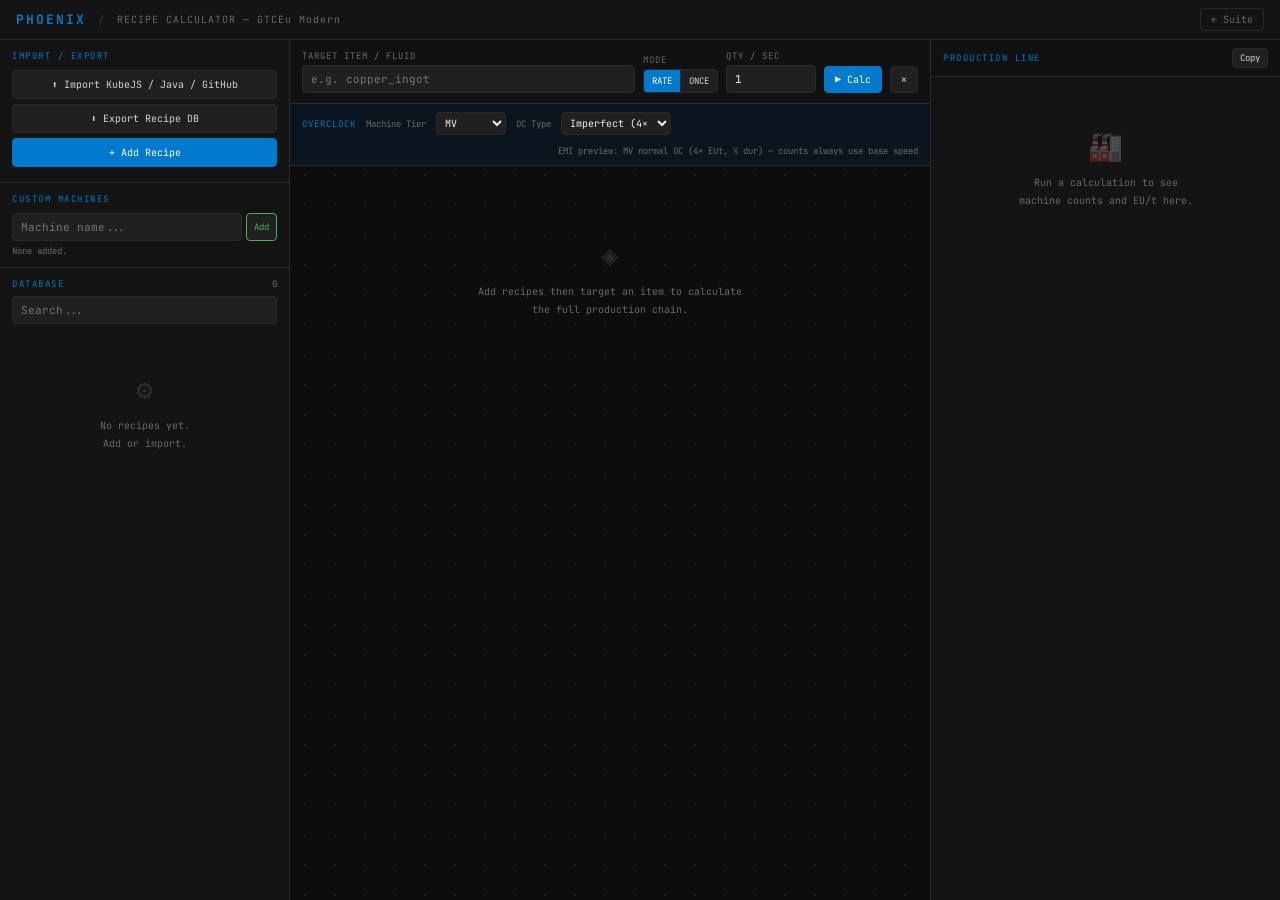
==== commit e6c1afd4: "Semi-useable recipe calc" ====
--- a/recipe-calc.html
+++ b/recipe-calc.html
@@ -1,123 +1,138 @@
 <!DOCTYPE html>
 <html lang="en">
 <head>
-<meta charset="UTF-8">
-<title>Phoenix Suite — Recipe Calculator</title>
-<link href="https://fonts.googleapis.com/css2?family=JetBrains+Mono:wght@300;400;600;700&display=swap" rel="stylesheet">
-<meta name="viewport" content="width=device-width, initial-scale=1.0">
-<style>
-:root{
-  --bg:#0d0d0d;--surface:#141414;--card:#1a1a1a;--elevated:#202020;
-  --border:#2a2a2a;--border-hi:#383838;--accent:#007acc;--accent-dim:rgba(0,122,204,0.12);
-  --green:#4caf50;--orange:#ff9800;--red:#f44336;--yellow:#ffeb3b;--purple:#9b59b6;
-  --text:#d4d4d4;--text-dim:#6a6a6a;--text-bright:#f0f0f0;
-  --font:'JetBrains Mono',monospace;
-  --t-ULV:#888;--t-LV:#b5b5b5;--t-MV:#ffcc00;--t-HV:#ff8c00;
-  --t-EV:#9b59b6;--t-IV:#3498db;--t-LuV:#e91e63;--t-ZPM:#00bcd4;--t-UV:#ff5722;
-}
-*{box-sizing:border-box;margin:0;padding:0}
-body{background:var(--bg);color:var(--text);font-family:var(--font);font-size:11px;height:100vh;display:flex;flex-direction:column;overflow:hidden}
-.topbar{background:var(--surface);border-bottom:1px solid var(--border);padding:8px 16px;display:flex;align-items:center;gap:12px;flex-shrink:0}
-.topbar-logo{color:var(--accent);font-size:13px;font-weight:700;letter-spacing:2px;text-decoration:none}
-.topbar-sep{color:var(--border-hi)}
-.topbar-title{color:var(--text-dim);font-size:10px;letter-spacing:1px}
-.topbar-right{margin-left:auto;display:flex;gap:8px;align-items:center}
-.topbar-back{color:var(--text-dim);font-size:10px;text-decoration:none;border:1px solid var(--border);padding:4px 10px;border-radius:4px;transition:all .15s}
-.topbar-back:hover{border-color:var(--accent);color:var(--accent)}
-.app{display:flex;flex:1;overflow:hidden}
-.sidebar{width:290px;min-width:290px;background:var(--surface);border-right:1px solid var(--border);display:flex;flex-direction:column;overflow:hidden}
-.panel-center{flex:1;display:flex;flex-direction:column;overflow:hidden;background-image:radial-gradient(circle,#1a1a1a 1px,transparent 1px);background-size:30px 30px;min-width:0}
-.panel-right{width:350px;min-width:350px;background:var(--surface);border-left:1px solid var(--border);display:flex;flex-direction:column;overflow:hidden}
-.panel-hdr{padding:8px 12px;background:#111;border-bottom:1px solid var(--border);font-size:9px;letter-spacing:1.5px;color:var(--accent);text-transform:uppercase;display:flex;align-items:center;justify-content:space-between;flex-shrink:0}
-.panel-body{flex:1;overflow-y:auto;padding:10px}
-::-webkit-scrollbar{width:4px}::-webkit-scrollbar-thumb{background:#2a2a2a;border-radius:10px}::-webkit-scrollbar-thumb:hover{background:var(--accent)}
-input,select,textarea{background:var(--elevated);color:var(--text-bright);border:1px solid var(--border);border-radius:4px;padding:6px 8px;font-family:var(--font);font-size:11px;width:100%;outline:none;transition:border-color .15s}
-input:focus,select:focus,textarea:focus{border-color:var(--accent)}
-textarea{resize:vertical;min-height:80px}
-.btn{background:var(--elevated);color:var(--text);border:1px solid var(--border);border-radius:4px;padding:6px 10px;font-family:var(--font);font-size:10px;cursor:pointer;transition:all .15s;white-space:nowrap}
-.btn:hover{border-color:var(--accent);color:var(--accent)}
-.btn-p{background:var(--accent);color:#fff;border-color:var(--accent)}
-.btn-p:hover{background:#0066b3;color:#fff}
-.btn-d{border-color:var(--red);color:var(--red)}.btn-d:hover{background:rgba(244,67,54,.1)}
-.btn-g{border-color:var(--green);color:var(--green)}.btn-g:hover{background:rgba(76,175,80,.1)}
-.btn-o{border-color:var(--orange);color:var(--orange)}.btn-o:hover{background:rgba(255,152,0,.1)}
-.btn-sm{padding:3px 7px;font-size:9px}
-.btn-full{width:100%;margin-bottom:5px;display:block;text-align:center;padding:7px}
-.sb-sec{padding:10px 12px;border-bottom:1px solid var(--border);flex-shrink:0}
-.sb-title{font-size:9px;letter-spacing:1.5px;color:var(--accent);text-transform:uppercase;margin-bottom:8px}
-.recipe-card{background:var(--card);border:1px solid var(--border);border-radius:6px;padding:8px 10px;margin-bottom:6px;cursor:pointer;transition:border-color .15s}
-.recipe-card:hover,.recipe-card.active{border-color:var(--accent)}
-.recipe-card.active{background:var(--accent-dim)}
-.r-name{font-size:11px;font-weight:600;color:var(--text-bright);margin-bottom:3px}
-.r-meta{font-size:9px;color:var(--text-dim);margin-bottom:5px}
-.chips{display:flex;gap:4px;flex-wrap:wrap}
-.chip{border-radius:3px;padding:2px 5px;font-size:9px;background:var(--elevated)}
-.chip-o{color:var(--green);border-left:2px solid var(--green)}
-.chip-i{color:var(--orange);border-left:2px solid var(--orange)}
-.chip-fi{color:var(--accent);border-left:2px solid var(--accent)}
-.chip-fo{color:var(--purple);border-left:2px solid var(--purple)}
-.tier{display:inline-block;padding:1px 5px;border-radius:3px;font-size:9px;font-weight:700;letter-spacing:1px}
-.tier-ULV{color:var(--t-ULV);border:1px solid var(--t-ULV)}.tier-LV{color:var(--t-LV);border:1px solid var(--t-LV)}
-.tier-MV{color:var(--t-MV);border:1px solid var(--t-MV)}.tier-HV{color:var(--t-HV);border:1px solid var(--t-HV)}
-.tier-EV{color:var(--t-EV);border:1px solid var(--t-EV)}.tier-IV{color:var(--t-IV);border:1px solid var(--t-IV)}
-.tier-LuV{color:var(--t-LuV);border:1px solid var(--t-LuV)}.tier-ZPM{color:var(--t-ZPM);border:1px solid var(--t-ZPM)}
-.tier-UV{color:var(--t-UV);border:1px solid var(--t-UV)}.tier-CUSTOM{color:#aaa;border:1px solid #aaa}
-.query-bar{padding:10px 12px;background:#111;border-bottom:1px solid var(--border);display:flex;gap:8px;align-items:flex-end;flex-shrink:0}
-.qf{flex:1}.qf label{display:block;font-size:9px;color:var(--text-dim);letter-spacing:1px;margin-bottom:3px}
-.oc-bar{padding:8px 12px;background:#0a1520;border-bottom:1px solid var(--border);display:flex;gap:10px;align-items:center;flex-shrink:0;flex-wrap:wrap}
-.oc-label{font-size:9px;color:var(--accent);letter-spacing:1px;white-space:nowrap}
-.oc-val{font-size:10px;color:var(--text-bright);min-width:30px;text-align:center}
-.result-section{margin-bottom:14px}
-.sec-title{font-size:9px;letter-spacing:1.5px;color:var(--text-dim);text-transform:uppercase;margin-bottom:6px;padding-bottom:4px;border-bottom:1px solid var(--border)}
-.chain-node{margin-bottom:3px}
-.chain-row{display:flex;align-items:center;gap:6px;padding:5px 8px;border-radius:4px;background:var(--card);border:1px solid var(--border);cursor:pointer;transition:border-color .15s}
-.chain-row:hover{border-color:var(--accent)}
-.chain-row.selected{border-color:var(--accent);background:var(--accent-dim)}
-.mat-table{width:100%;border-collapse:collapse}
-.mat-table th{font-size:9px;color:var(--text-dim);letter-spacing:1px;text-align:left;padding:3px 6px;border-bottom:1px solid var(--border)}
-.mat-table td{padding:5px 6px;border-bottom:1px solid #161616;font-size:11px}
-.machine-row{background:var(--card);border:1px solid var(--border);border-radius:6px;padding:8px 10px;margin-bottom:6px;display:flex;align-items:center;gap:10px}
-.eu-sum{background:var(--card);border:1px solid var(--border);border-radius:6px;padding:10px 12px;margin-bottom:10px}
-.empty{text-align:center;padding:40px 20px;color:var(--text-dim)}
-.empty-icon{font-size:28px;margin-bottom:10px;opacity:.3}
-.empty-text{font-size:10px;line-height:1.8}
-.modal-overlay{position:fixed;inset:0;background:rgba(0,0,0,.88);display:none;align-items:center;justify-content:center;z-index:100}
-.modal-overlay.open{display:flex}
-.modal{background:var(--surface);border:1px solid var(--border-hi);border-radius:8px;width:640px;max-width:96vw;max-height:90vh;display:flex;flex-direction:column}
-.modal-hdr{padding:12px 16px;border-bottom:1px solid var(--border);display:flex;align-items:center;justify-content:space-between;font-weight:600;color:var(--text-bright);flex-shrink:0}
-.modal-body{padding:14px 16px;overflow-y:auto;flex:1}
-.modal-ftr{padding:10px 16px;border-top:1px solid var(--border);display:flex;gap:8px;justify-content:flex-end;flex-shrink:0}
-.fl{display:block;font-size:9px;color:var(--text-dim);letter-spacing:1px;margin:8px 0 3px}
-.g2{display:grid;grid-template-columns:1fr 1fr;gap:6px}
-.g3{display:grid;grid-template-columns:1fr 1fr 1fr;gap:6px}
-.g4{display:grid;grid-template-columns:1fr 1fr 1fr 1fr;gap:6px}
-.io-row{display:flex;gap:4px;align-items:center;margin-bottom:4px}
-.io-row input{margin:0}
-.tabs{display:flex;margin-bottom:12px;border-bottom:1px solid var(--border)}
-.tab{padding:6px 14px;font-size:10px;cursor:pointer;color:var(--text-dim);border-bottom:2px solid transparent;margin-bottom:-1px;transition:all .15s}
-.tab.active{color:var(--accent);border-bottom-color:var(--accent)}
-.notif{position:fixed;bottom:16px;right:16px;background:var(--card);border:1px solid var(--accent);border-radius:6px;padding:8px 14px;font-size:10px;color:var(--accent);z-index:200;opacity:0;transform:translateY(8px);transition:all .2s;pointer-events:none}
-.notif.show{opacity:1;transform:translateY(0)}
-.prog{display:none;margin-top:8px;background:var(--elevated);border-radius:4px;height:4px;overflow:hidden}
-.prog-bar{height:100%;background:var(--accent);width:0%;transition:width .1s}
-.kv-row{display:flex;gap:4px;margin-bottom:4px}
-.kv-row input{margin:0}
-/* EMI Window */
-.emi-win{background:#1e1e1e;border:2px solid #555;border-radius:4px;padding:8px;font-family:var(--font);font-size:10px;width:100%}
-.emi-title{background:#2a2a2a;border:1px solid #444;padding:3px 8px;font-size:10px;color:#ccc;margin-bottom:8px;border-radius:2px}
-.emi-slots{display:flex;gap:8px;align-items:center;flex-wrap:wrap;margin-bottom:8px}
-.emi-group{display:flex;flex-direction:column;gap:3px}
-.emi-group-label{font-size:8px;color:#6a6a6a;letter-spacing:1px;text-transform:uppercase;margin-bottom:2px}
-.emi-slot{width:36px;height:36px;background:#2d2d2d;border:1px solid #444;border-radius:3px;display:flex;flex-direction:column;align-items:center;justify-content:center;font-size:9px;color:#ccc;position:relative;cursor:default}
-.emi-slot:hover{border-color:#007acc}
-.emi-slot .qty{position:absolute;bottom:1px;right:2px;font-size:8px;color:#ffeb3b;font-weight:700;text-shadow:0 0 3px #000}
-.emi-slot .icon{font-size:14px;line-height:1}
-.emi-arrow{color:#555;font-size:18px;margin:0 4px;align-self:center}
-.emi-info{display:flex;gap:12px;font-size:9px;color:#888;border-top:1px solid #2a2a2a;padding-top:6px;flex-wrap:wrap}
-.emi-info span{color:var(--accent)}
-.emi-fluid{background:#1a2a3a;border-color:#0a5080}
-.emi-chanced{border-color:#9b59b6;background:#1a1a2a}
-</style>
+  <meta charset="UTF-8">
+  <title>Phoenix Suite — Recipe Calculator</title>
+  <link rel="icon" type="image/png" href="logo.jpg">
+  <link href="https://fonts.googleapis.com/css2?family=JetBrains+Mono:wght@300;400;600;700&display=swap" rel="stylesheet">
+  <meta name="viewport" content="width=device-width, initial-scale=1.0">
+  <script src="gtceu_data.js"></script>
+  <script src="phoenix_engine.js"></script>
+  <style>
+    :root{
+      --bg:#0d0d0d;--surface:#141414;--card:#1a1a1a;--elevated:#202020;
+      --border:#2a2a2a;--border-hi:#383838;--accent:#007acc;--accent-dim:rgba(0,122,204,0.12);
+      --green:#4caf50;--orange:#ff9800;--red:#f44336;--yellow:#ffeb3b;--purple:#9b59b6;
+      --text:#d4d4d4;--text-dim:#6a6a6a;--text-bright:#f0f0f0;
+      --font:'JetBrains Mono',monospace;
+      --t-ULV:#888;--t-LV:#b5b5b5;--t-MV:#ffcc00;--t-HV:#ff8c00;
+      --t-EV:#9b59b6;--t-IV:#3498db;--t-LuV:#e91e63;--t-ZPM:#00bcd4;--t-UV:#ff5722;
+    }
+    *{box-sizing:border-box;margin:0;padding:0}
+    body{background:var(--bg);color:var(--text);font-family:var(--font);font-size:11px;height:100vh;display:flex;flex-direction:column;overflow:hidden}
+    .topbar{background:var(--surface);border-bottom:1px solid var(--border);padding:8px 16px;display:flex;align-items:center;gap:12px;flex-shrink:0}
+    .topbar-logo{color:var(--accent);font-size:13px;font-weight:700;letter-spacing:2px;text-decoration:none}
+    .topbar-sep{color:var(--border-hi)}
+    .topbar-title{color:var(--text-dim);font-size:10px;letter-spacing:1px}
+    .topbar-right{margin-left:auto;display:flex;gap:8px;align-items:center}
+    .topbar-back{color:var(--text-dim);font-size:10px;text-decoration:none;border:1px solid var(--border);padding:4px 10px;border-radius:4px;transition:all .15s}
+    .topbar-back:hover{border-color:var(--accent);color:var(--accent)}
+    .app{display:flex;flex:1;overflow:hidden}
+    .sidebar{width:290px;min-width:290px;background:var(--surface);border-right:1px solid var(--border);display:flex;flex-direction:column;overflow:hidden}
+    .panel-center{flex:1;display:flex;flex-direction:column;overflow:hidden;background-image:radial-gradient(circle,#1a1a1a 1px,transparent 1px);background-size:30px 30px;min-width:0}
+    .panel-right{width:350px;min-width:350px;background:var(--surface);border-left:1px solid var(--border);display:flex;flex-direction:column;overflow:hidden}
+    .panel-hdr{padding:8px 12px;background:#111;border-bottom:1px solid var(--border);font-size:9px;letter-spacing:1.5px;color:var(--accent);text-transform:uppercase;display:flex;align-items:center;justify-content:space-between;flex-shrink:0}
+    .panel-body{flex:1;overflow-y:auto;padding:10px}
+    ::-webkit-scrollbar{width:4px}::-webkit-scrollbar-thumb{background:#2a2a2a;border-radius:10px}::-webkit-scrollbar-thumb:hover{background:var(--accent)}
+    input,select,textarea{background:var(--elevated);color:var(--text-bright);border:1px solid var(--border);border-radius:4px;padding:6px 8px;font-family:var(--font);font-size:11px;width:100%;outline:none;transition:border-color .15s}
+    input:focus,select:focus,textarea:focus{border-color:var(--accent)}
+    textarea{resize:vertical;min-height:80px}
+    .btn{background:var(--elevated);color:var(--text);border:1px solid var(--border);border-radius:4px;padding:6px 10px;font-family:var(--font);font-size:10px;cursor:pointer;transition:all .15s;white-space:nowrap}
+    .btn:hover{border-color:var(--accent);color:var(--accent)}
+    .btn-p{background:var(--accent);color:#fff;border-color:var(--accent)}
+    .btn-p:hover{background:#0066b3;color:#fff}
+    .btn-d{border-color:var(--red);color:var(--red)}.btn-d:hover{background:rgba(244,67,54,.1)}
+    .btn-g{border-color:var(--green);color:var(--green)}.btn-g:hover{background:rgba(76,175,80,.1)}
+    .btn-o{border-color:var(--orange);color:var(--orange)}.btn-o:hover{background:rgba(255,152,0,.1)}
+    .btn-sm{padding:3px 7px;font-size:9px}
+    .btn-full{width:100%;margin-bottom:5px;display:block;text-align:center;padding:7px}
+    .sb-sec{padding:10px 12px;border-bottom:1px solid var(--border);flex-shrink:0}
+    .sb-title{font-size:9px;letter-spacing:1.5px;color:var(--accent);text-transform:uppercase;margin-bottom:8px}
+    .recipe-card{background:var(--card);border:1px solid var(--border);border-radius:6px;padding:8px 10px;margin-bottom:6px;cursor:pointer;transition:border-color .15s}
+    .recipe-card:hover,.recipe-card.active{border-color:var(--accent)}
+    .recipe-card.active{background:var(--accent-dim)}
+    .r-name{font-size:11px;font-weight:600;color:var(--text-bright);margin-bottom:3px}
+    .r-meta{font-size:9px;color:var(--text-dim);margin-bottom:5px}
+    .chips{display:flex;gap:4px;flex-wrap:wrap}
+    .chip{border-radius:3px;padding:2px 5px;font-size:9px;background:var(--elevated)}
+    .chip-o{color:var(--green);border-left:2px solid var(--green)}
+    .chip-i{color:var(--orange);border-left:2px solid var(--orange)}
+    .chip-fi{color:var(--accent);border-left:2px solid var(--accent)}
+    .chip-fo{color:var(--purple);border-left:2px solid var(--purple)}
+    .tier{display:inline-block;padding:1px 5px;border-radius:3px;font-size:9px;font-weight:700;letter-spacing:1px}
+    .tier-ULV{color:var(--t-ULV);border:1px solid var(--t-ULV)}.tier-LV{color:var(--t-LV);border:1px solid var(--t-LV)}
+    .tier-MV{color:var(--t-MV);border:1px solid var(--t-MV)}.tier-HV{color:var(--t-HV);border:1px solid var(--t-HV)}
+    .tier-EV{color:var(--t-EV);border:1px solid var(--t-EV)}.tier-IV{color:var(--t-IV);border:1px solid var(--t-IV)}
+    .tier-LuV{color:var(--t-LuV);border:1px solid var(--t-LuV)}.tier-ZPM{color:var(--t-ZPM);border:1px solid var(--t-ZPM)}
+    .tier-UV{color:var(--t-UV);border:1px solid var(--t-UV)}.tier-CUSTOM{color:#aaa;border:1px solid #aaa}
+    .query-bar{padding:10px 12px;background:#111;border-bottom:1px solid var(--border);display:flex;gap:8px;align-items:flex-end;flex-shrink:0}
+    .qf{flex:1}.qf label{display:block;font-size:9px;color:var(--text-dim);letter-spacing:1px;margin-bottom:3px}
+    .oc-bar{padding:8px 12px;background:#0a1520;border-bottom:1px solid var(--border);display:flex;gap:10px;align-items:center;flex-shrink:0;flex-wrap:wrap}
+    .oc-label{font-size:9px;color:var(--accent);letter-spacing:1px;white-space:nowrap}
+    .oc-val{font-size:10px;color:var(--text-bright);min-width:30px;text-align:center}
+    .result-section{margin-bottom:14px}
+    .sec-title{font-size:9px;letter-spacing:1.5px;color:var(--text-dim);text-transform:uppercase;margin-bottom:6px;padding-bottom:4px;border-bottom:1px solid var(--border)}
+    .chain-node{margin-bottom:3px}
+    .chain-row{display:flex;align-items:center;gap:6px;padding:5px 8px;border-radius:4px;background:var(--card);border:1px solid var(--border);cursor:pointer;transition:border-color .15s}
+    .chain-row:hover{border-color:var(--accent)}
+    .chain-row.selected{border-color:var(--accent);background:var(--accent-dim)}
+    .mat-table{width:100%;border-collapse:collapse}
+    .mat-table th{font-size:9px;color:var(--text-dim);letter-spacing:1px;text-align:left;padding:3px 6px;border-bottom:1px solid var(--border)}
+    .mat-table td{padding:5px 6px;border-bottom:1px solid #161616;font-size:11px}
+    .machine-row{background:var(--card);border:1px solid var(--border);border-radius:6px;padding:8px 10px;margin-bottom:6px;display:flex;align-items:center;gap:10px}
+    .eu-sum{background:var(--card);border:1px solid var(--border);border-radius:6px;padding:10px 12px;margin-bottom:10px}
+    .empty{text-align:center;padding:40px 20px;color:var(--text-dim)}
+    .empty-icon{font-size:28px;margin-bottom:10px;opacity:.3}
+    .empty-text{font-size:10px;line-height:1.8}
+    .modal-overlay{position:fixed;inset:0;background:rgba(0,0,0,.88);display:none;align-items:center;justify-content:center;z-index:100}
+    .modal-overlay.open{display:flex}
+    .modal{background:var(--surface);border:1px solid var(--border-hi);border-radius:8px;width:640px;max-width:96vw;max-height:90vh;display:flex;flex-direction:column}
+    .modal-hdr{padding:12px 16px;border-bottom:1px solid var(--border);display:flex;align-items:center;justify-content:space-between;font-weight:600;color:var(--text-bright);flex-shrink:0}
+    .modal-body{padding:14px 16px;overflow-y:auto;flex:1}
+    .modal-ftr{padding:10px 16px;border-top:1px solid var(--border);display:flex;gap:8px;justify-content:flex-end;flex-shrink:0}
+    .fl{display:block;font-size:9px;color:var(--text-dim);letter-spacing:1px;margin:8px 0 3px}
+    .g2{display:grid;grid-template-columns:1fr 1fr;gap:6px}
+    .g3{display:grid;grid-template-columns:1fr 1fr 1fr;gap:6px}
+    .g4{display:grid;grid-template-columns:1fr 1fr 1fr 1fr;gap:6px}
+    .io-row{display:flex;gap:4px;align-items:center;margin-bottom:4px}
+    .io-row input{margin:0}
+    .tabs{display:flex;margin-bottom:12px;border-bottom:1px solid var(--border)}
+    .tab{padding:6px 14px;font-size:10px;cursor:pointer;color:var(--text-dim);border-bottom:2px solid transparent;margin-bottom:-1px;transition:all .15s}
+    .tab.active{color:var(--accent);border-bottom-color:var(--accent)}
+    .chain-row.passive-node{border-color:var(--purple);background:rgba(155,89,182,0.08)}
+    .chain-row.passive-node:hover{border-color:var(--purple)}
+    .notif.show{opacity:1;transform:translateY(0)}
+    .prog{display:none;margin-top:8px;background:var(--elevated);border-radius:4px;height:4px;overflow:hidden}
+    .prog-bar{height:100%;background:var(--accent);width:0%;transition:width .1s}
+    .kv-row{display:flex;gap:4px;margin-bottom:4px}
+    .kv-row input{margin:0}
+    /* EMI Window */
+    .emi-wrap{background:#c6c6c6;border:3px solid #555;font-family:'Courier New',monospace;font-size:11px;max-width:360px;margin:0 auto}
+    .emi-topbar{background:#c6c6c6;border-bottom:2px solid #555;padding:2px 4px;display:flex;align-items:center;gap:2px}
+    .emi-machine-name{background:#c6c6c6;flex:1;text-align:center;font-size:11px;font-weight:bold;color:#222;padding:2px 4px;letter-spacing:.3px;overflow:hidden;text-overflow:ellipsis;white-space:nowrap}
+    .emi-pagebar{background:#c6c6c6;border-bottom:1px solid #888;padding:1px 6px;display:flex;align-items:center;justify-content:space-between;font-size:10px;color:#333}
+    .emi-nav-btn{background:#a0a0a0;border:1px solid #666;padding:0 5px;cursor:pointer;font-size:10px;color:#111;line-height:16px;min-width:18px;text-align:center}
+    .emi-nav-btn:disabled{opacity:.35;cursor:default}
+    .emi-nav-btn:not(:disabled):hover{background:#909090}
+    .emi-body{background:#fff;border:1px solid #aaa;margin:4px;padding:5px;display:flex;align-items:center;gap:3px;flex-wrap:nowrap;justify-content:center;min-height:74px}
+    .emi-slot-grid{display:inline-flex;flex-direction:column;gap:1px}
+    .emi-slot-row{display:flex;gap:1px}
+    .emi-slot{width:34px;height:34px;background:#c8c8c8;border-top:2px solid #fff;border-left:2px solid #fff;border-right:2px solid #555;border-bottom:2px solid #555;display:flex;align-items:center;justify-content:center;position:relative;cursor:pointer;overflow:hidden}
+    .emi-slot:hover{outline:2px solid #007acc;outline-offset:-1px}
+    .emi-slot.empty-slot{background:#8b8b8b;border-top-color:#aaa;border-left-color:#aaa;border-right-color:#444;border-bottom-color:#444;cursor:default}
+    .emi-slot.fluid-slot{background:#0a2040;border-top-color:#1a4080;border-left-color:#1a4080;border-right-color:#040f20;border-bottom-color:#040f20}
+    .emi-slot.chanced-slot{background:#1a0a2a;border-top-color:#3a1a5a;border-left-color:#3a1a5a;border-right-color:#0a0015;border-bottom-color:#0a0015}
+    .emi-slot.nc-slot{background:#b0b030;border-top-color:#d0d050;border-left-color:#d0d050;border-right-color:#606010;border-bottom-color:#606010}
+    .emi-slot-abbr{font-family:'Courier New',monospace;font-size:9px;font-weight:700;color:#fff;text-shadow:1px 1px 0 #000,-1px 1px 0 #000,1px -1px 0 #000,-1px -1px 0 #000;text-align:center;line-height:1.1;word-break:break-all;padding:1px;z-index:1}
+    .emi-slot-abbr.dark{color:#222;text-shadow:none}
+    .emi-slot-qty{position:absolute;bottom:1px;right:2px;font-family:'Courier New',monospace;font-size:8px;font-weight:700;color:#fff;text-shadow:1px 1px 0 #000,-1px 1px 0 #000;line-height:1;z-index:2}
+    .emi-slot-chance{position:absolute;top:1px;left:1px;font-family:'Courier New',monospace;font-size:7px;font-weight:700;color:#ff88ff;text-shadow:1px 1px 0 #000;line-height:1;z-index:2}
+    .emi-slot-mb{position:absolute;bottom:1px;right:1px;font-family:'Courier New',monospace;font-size:7px;color:#88ccff;text-shadow:1px 1px 0 #000;line-height:1;z-index:2}
+    .emi-arrow-wrap{color:#555;font-size:20px;flex-shrink:0;margin:0 2px;align-self:center;display:flex;align-items:center}
+    .emi-info-bar{background:#c6c6c6;border-top:1px solid #888;padding:3px 6px;font-size:10px;color:#222;line-height:1.7;font-family:'Courier New',monospace}
+    .emi-info-bar b{color:#111}
+    .emi-tier-pill{display:inline;font-size:10px;font-weight:700;padding:0 3px;border:1px solid currentColor;border-radius:1px}
+  </style>
 </head>
 <body>
 
@@ -167,7 +182,14 @@
         <input type="text" id="targetItem" placeholder="e.g. copper_ingot" list="itemSugs">
         <datalist id="itemSugs"></datalist>
       </div>
-      <div class="qf" style="width:90px;flex:none">
+      <div id="calcModeWrap" style="display:flex;flex-direction:column;gap:3px;flex-shrink:0">
+        <label style="font-size:9px;color:var(--text-dim);letter-spacing:1px">MODE</label>
+        <div style="display:flex;border:1px solid var(--border);border-radius:4px;overflow:hidden">
+          <button id="modeRateBtn" class="btn btn-p btn-sm" style="border-radius:0;border:none;padding:5px 8px" onclick="setCalcMode('rate')">RATE</button>
+          <button id="modeOnceBtn" class="btn btn-sm" style="border-radius:0;border:none;padding:5px 8px;border-left:1px solid var(--border)" onclick="setCalcMode('once')">ONCE</button>
+        </div>
+      </div>
+      <div id="rateInputs" class="qf" style="width:90px;flex:none">
         <label>QTY / SEC</label>
         <input type="number" id="targetQty" value="1" min="0.01" step="0.5">
       </div>
@@ -185,9 +207,9 @@
         <option>LuV</option><option>ZPM</option><option>UV</option>
       </select>
       <label style="font-size:9px;color:var(--text-dim)">OC Type</label>
-      <select id="ocType" style="width:90px;margin:0;padding:3px 4px;font-size:10px" onchange="updateOCPreview()">
-        <option value="normal">Normal (2× EUt, ½ dur)</option>
-        <option value="perfect">Perfect (4× EUt, ½ dur)</option>
+      <select id="ocType" style="width:110px;margin:0;padding:3px 4px;font-size:10px" onchange="updateOCPreview()">
+        <option value="normal">Imperfect (4× EUt, ½ dur)</option>
+        <option value="perfect">Perfect (4× EUt, ¼ dur)</option>
       </select>
       <span id="ocPreview" style="font-size:9px;color:var(--text-dim);margin-left:auto"></span>
     </div>
@@ -216,17 +238,12 @@
 
 <!-- EMI MODAL -->
 <div class="modal-overlay" id="emiModal">
-  <div class="modal" style="width:480px">
-    <div class="modal-hdr">
-      <span id="emiTitle">EMI Recipe View</span>
-      <button class="btn btn-sm" onclick="closeEMI()">✕</button>
-    </div>
-    <div class="modal-body" id="emiBody"></div>
-    <div class="modal-ftr">
-      <button class="btn btn-sm" id="emiPrev" onclick="emiNav(-1)">◀ Prev</button>
-      <span id="emiPage" style="font-size:10px;color:var(--text-dim);align-self:center"></span>
-      <button class="btn btn-sm" id="emiNext" onclick="emiNav(1)">Next ▶</button>
-    </div>
+  <div style="background:#888;border:3px solid #333;width:400px;max-width:96vw">
+    <div style="background:#666;border-bottom:2px solid #333;padding:4px 10px;display:flex;align-items:center;justify-content:space-between">
+      <span style="font-family:'Courier New',monospace;font-size:11px;color:#fff;font-weight:bold">EMI - Recipe Viewer</span>
+      <button onclick="closeEMI()" style="background:#555;border:1px solid #333;color:#fff;font-size:11px;cursor:pointer;padding:1px 8px;font-family:monospace">X</button>
+    </div>
+    <div style="padding:6px" id="emiBody"></div>
   </div>
 </div>
 
@@ -331,6 +348,7 @@
         <div class="tab" onclick="switchTab('java',this)">Java</div>
         <div class="tab" onclick="switchTab('github',this)">GitHub</div>
         <div class="tab" onclick="switchTab('json',this)">JSON</div>
+        <div class="tab" onclick="switchTab('matgen',this)" style="color:var(--accent)">&#9879; Material Gen</div>
       </div>
 
       <div id="tabKjs">
@@ -390,974 +408,115 @@
           <span id="jsonStatus" style="font-size:10px;color:var(--text-dim)"></span>
         </div>
       </div>
+
+      <!-- MATERIAL GENERATOR TAB -->
+      <div id="tabMatgen" style="display:none">
+        <p style="color:var(--text-dim);font-size:10px;line-height:1.7;margin-bottom:10px">
+          Simulate GTCEu's <code style="color:var(--accent)">MaterialRecipeHandler</code> to generate all programmatic material recipes.
+          Fill in the material's properties and flags — the generator produces EBF, Vacuum Freezer, Compressor, Bender, Extruder, Alloy Smelter, Fluid Solidifier, Autoclave, and more.
+        </p>
+
+        <div style="display:grid;grid-template-columns:1fr 1fr;gap:6px;margin-bottom:6px">
+          <div><label class="fl">MATERIAL ID</label><input type="text" id="matId" placeholder="e.g. aluminfrost"></div>
+          <div><label class="fl">DISPLAY NAME</label><input type="text" id="matName" placeholder="e.g. Aluminfrost"></div>
+        </div>
+        <div style="display:grid;grid-template-columns:1fr 1fr 1fr;gap:6px;margin-bottom:6px">
+          <div><label class="fl">MASS (approx atomic weight)</label><input type="number" id="matMass" placeholder="e.g. 56 for iron" min="1" value="100"></div>
+          <div><label class="fl">BLAST TEMP (K, 0 = none)</label><input type="number" id="matBlast" placeholder="0" min="0" value="0"></div>
+          <div><label class="fl">EBF EUt (0 = auto MV)</label><input type="number" id="matEut" placeholder="0 = VA[MV]" min="0" value="0"></div>
+        </div>
+        <div style="display:grid;grid-template-columns:1fr 1fr;gap:6px;margin-bottom:6px">
+          <div>
+            <label class="fl">GAS TIER (for EBF gas boost)</label>
+            <select id="matGas">
+              <option value="none">None</option>
+              <option value="low">LOW (Nitrogen 1000mB)</option>
+              <option value="mid">MID (Helium 1000mB)</option>
+              <option value="high">HIGH (Argon 1000mB)</option>
+              <option value="higher">HIGHER</option>
+              <option value="highest">HIGHEST</option>
+            </select>
+          </div>
+          <div>
+            <label class="fl">NAMESPACE</label>
+            <input type="text" id="matNs" placeholder="gtceu" value="gtceu">
+          </div>
+        </div>
+
+        <label class="fl" style="color:var(--accent)">PROPERTIES</label>
+        <div style="display:grid;grid-template-columns:1fr 1fr 1fr;gap:5px;margin-bottom:8px">
+          <label style="display:flex;align-items:center;gap:6px;padding:5px;background:rgba(255,255,255,.03);border-radius:4px;cursor:pointer"><input type="checkbox" id="pIngot" checked> <span>ingot</span></label>
+          <label style="display:flex;align-items:center;gap:6px;padding:5px;background:rgba(255,255,255,.03);border-radius:4px;cursor:pointer"><input type="checkbox" id="pDust" checked> <span>dust</span></label>
+          <label style="display:flex;align-items:center;gap:6px;padding:5px;background:rgba(255,255,255,.03);border-radius:4px;cursor:pointer"><input type="checkbox" id="pGem"> <span>gem</span></label>
+          <label style="display:flex;align-items:center;gap:6px;padding:5px;background:rgba(255,255,255,.03);border-radius:4px;cursor:pointer"><input type="checkbox" id="pFluid"> <span>fluid</span></label>
+          <label style="display:flex;align-items:center;gap:6px;padding:5px;background:rgba(255,255,255,.03);border-radius:4px;cursor:pointer"><input type="checkbox" id="pHotIngot"> <span>hot ingot (vac freeze)</span></label>
+          <label style="display:flex;align-items:center;gap:6px;padding:5px;background:rgba(255,255,255,.03);border-radius:4px;cursor:pointer"><input type="checkbox" id="pCrystal"> <span>crystallizable</span></label>
+        </div>
+
+        <label class="fl" style="color:var(--accent)">FLAGS — Tag Prefixes to Generate</label>
+        <div style="display:grid;grid-template-columns:1fr 1fr 1fr;gap:4px;margin-bottom:8px;font-size:10px">
+          <label style="display:flex;align-items:center;gap:5px;padding:4px 6px;background:rgba(255,255,255,.03);border-radius:4px;cursor:pointer"><input type="checkbox" id="fPlate" onchange="updateMatPreview()"> <span>plate</span></label>
+          <label style="display:flex;align-items:center;gap:5px;padding:4px 6px;background:rgba(255,255,255,.03);border-radius:4px;cursor:pointer"><input type="checkbox" id="fDoublePlate" onchange="updateMatPreview()"> <span>plate_double</span></label>
+          <label style="display:flex;align-items:center;gap:5px;padding:4px 6px;background:rgba(255,255,255,.03);border-radius:4px;cursor:pointer"><input type="checkbox" id="fDensePlate" onchange="updateMatPreview()"> <span>plate_dense</span></label>
+          <label style="display:flex;align-items:center;gap:5px;padding:4px 6px;background:rgba(255,255,255,.03);border-radius:4px;cursor:pointer"><input type="checkbox" id="fRod" onchange="updateMatPreview()"> <span>rod</span></label>
+          <label style="display:flex;align-items:center;gap:5px;padding:4px 6px;background:rgba(255,255,255,.03);border-radius:4px;cursor:pointer"><input type="checkbox" id="fLongRod" onchange="updateMatPreview()"> <span>rod_long</span></label>
+          <label style="display:flex;align-items:center;gap:5px;padding:4px 6px;background:rgba(255,255,255,.03);border-radius:4px;cursor:pointer"><input type="checkbox" id="fGear" onchange="updateMatPreview()"> <span>gear</span></label>
+          <label style="display:flex;align-items:center;gap:5px;padding:4px 6px;background:rgba(255,255,255,.03);border-radius:4px;cursor:pointer"><input type="checkbox" id="fGearSmall" onchange="updateMatPreview()"> <span>gear_small</span></label>
+          <label style="display:flex;align-items:center;gap:5px;padding:4px 6px;background:rgba(255,255,255,.03);border-radius:4px;cursor:pointer"><input type="checkbox" id="fFoil" onchange="updateMatPreview()"> <span>foil</span></label>
+          <label style="display:flex;align-items:center;gap:5px;padding:4px 6px;background:rgba(255,255,255,.03);border-radius:4px;cursor:pointer"><input type="checkbox" id="fRing" onchange="updateMatPreview()"> <span>ring</span></label>
+          <label style="display:flex;align-items:center;gap:5px;padding:4px 6px;background:rgba(255,255,255,.03);border-radius:4px;cursor:pointer"><input type="checkbox" id="fBolt" onchange="updateMatPreview()"> <span>bolt</span></label>
+          <label style="display:flex;align-items:center;gap:5px;padding:4px 6px;background:rgba(255,255,255,.03);border-radius:4px;cursor:pointer"><input type="checkbox" id="fScrew" onchange="updateMatPreview()"> <span>screw</span></label>
+          <label style="display:flex;align-items:center;gap:5px;padding:4px 6px;background:rgba(255,255,255,.03);border-radius:4px;cursor:pointer"><input type="checkbox" id="fRotor" onchange="updateMatPreview()"> <span>rotor</span></label>
+          <label style="display:flex;align-items:center;gap:5px;padding:4px 6px;background:rgba(255,255,255,.03);border-radius:4px;cursor:pointer"><input type="checkbox" id="fRound" onchange="updateMatPreview()"> <span>round</span></label>
+          <label style="display:flex;align-items:center;gap:5px;padding:4px 6px;background:rgba(255,255,255,.03);border-radius:4px;cursor:pointer"><input type="checkbox" id="fSpring" onchange="updateMatPreview()"> <span>spring</span></label>
+          <label style="display:flex;align-items:center;gap:5px;padding:4px 6px;background:rgba(255,255,255,.03);border-radius:4px;cursor:pointer"><input type="checkbox" id="fSpringSmall" onchange="updateMatPreview()"> <span>spring_small</span></label>
+          <label style="display:flex;align-items:center;gap:5px;padding:4px 6px;background:rgba(255,255,255,.03);border-radius:4px;cursor:pointer"><input type="checkbox" id="fWireFine" onchange="updateMatPreview()"> <span>wire_fine</span></label>
+          <label style="display:flex;align-items:center;gap:5px;padding:4px 6px;background:rgba(255,255,255,.03);border-radius:4px;cursor:pointer"><input type="checkbox" id="fFrame" onchange="updateMatPreview()"> <span>frameGt</span></label>
+        </div>
+        <label class="fl" style="color:var(--accent)">BEHAVIOUR FLAGS</label>
+        <div style="display:grid;grid-template-columns:1fr 1fr 1fr;gap:4px;margin-bottom:8px;font-size:10px">
+          <label style="display:flex;align-items:center;gap:5px;padding:4px 6px;background:rgba(255,255,255,.03);border-radius:4px;cursor:pointer"><input type="checkbox" id="fNoSmashing" onchange="updateMatPreview()"> <span>NO_SMASHING</span></label>
+          <label style="display:flex;align-items:center;gap:5px;padding:4px 6px;background:rgba(255,255,255,.03);border-radius:4px;cursor:pointer"><input type="checkbox" id="fNoSmelting" onchange="updateMatPreview()"> <span>NO_SMELTING</span></label>
+          <label style="display:flex;align-items:center;gap:5px;padding:4px 6px;background:rgba(255,255,255,.03);border-radius:4px;cursor:pointer"><input type="checkbox" id="fExplosive" onchange="updateMatPreview()"> <span>EXPLOSIVE</span></label>
+          <label style="display:flex;align-items:center;gap:5px;padding:4px 6px;background:rgba(255,255,255,.03);border-radius:4px;cursor:pointer"><input type="checkbox" id="fFlammable" onchange="updateMatPreview()"> <span>FLAMMABLE</span></label>
+          <label style="display:flex;align-items:center;gap:5px;padding:4px 6px;background:rgba(255,255,255,.03);border-radius:4px;cursor:pointer"><input type="checkbox" id="fMagnetic" onchange="updateMatPreview()"> <span>IS_MAGNETIC</span></label>
+          <label style="display:flex;align-items:center;gap:5px;padding:4px 6px;background:rgba(255,255,255,.03);border-radius:4px;cursor:pointer"><input type="checkbox" id="fMortar" onchange="updateMatPreview()"> <span>MORTAR_GRINDABLE</span></label>
+        </div>
+
+        <div id="matPreview" style="font-size:9px;color:var(--text-dim);margin-bottom:8px;padding:6px;background:var(--card);border-radius:4px;border:1px solid var(--border)">Preview: fill in fields above then click Generate.</div>
+
+        <div style="display:flex;gap:8px;align-items:center">
+          <button class="btn btn-p" onclick="generateMaterialRecipes()">&#9879; Generate &amp; Import Recipes</button>
+          <span id="matGenStatus" style="font-size:10px;color:var(--text-dim)"></span>
+        </div>
+      </div>
+
     </div>
   </div>
 </div>
 
-<div class="notif" id="notif"></div>
-
 <script>
-// ═══════════════════════════════════════════════
-// DATA & CONSTANTS
-// ═══════════════════════════════════════════════
-let recipes = [];
-let editingId = null;
-let customMachines = [];
-let emiRecipes = [];
-let emiIdx = 0;
-
-const TIER_EUT = {ULV:8,LV:32,MV:128,HV:512,EV:2048,IV:8192,LuV:32768,ZPM:131072,UV:524288};
-const TIER_ORDER = ['ULV','LV','MV','HV','EV','IV','LuV','ZPM','UV'];
-
-const BUILTIN_MACHINES = [
-  'Electric Blast Furnace','Alloy Smelter','Alloy Blast Smelter','Assembly Line',
-  'Assembler','Chemical Reactor','Large Chemical Reactor','Electrolyzer','Centrifuge',
-  'Macerator','Ore Washer','Thermal Centrifuge','Circuit Assembler','Autoclave',
-  'Compressor','Extractor','Extruder','Fluid Solidifier','Forming Press','Lathe',
-  'Wire Mill','Polarizer','Bender','Cutter','Electromagnetic Separator','Sifter',
-  'Mixer','Distillery','Distillation Tower','Pyrolyse Oven','Vacuum Freezer',
-  'Fusion Reactor','Implosion Compressor','Scanner','Forge Hammer','Ember Igniter',
-  'Earth Sieve','Water Source','Confectionery Fabricator','Source Imbuement',
-  'Source Extraction','Source Reactor','Bio Aetheric Engine','Comb Decanter',
-  'Apis Progenitor','Honey Chamber','Phoenixware Fusion MK1','Custom / Other'
-];
-
-const JAVA_MAP = {
-  ASSEMBLER_RECIPES:'Assembler',ASSEMBLY_LINE_RECIPES:'Assembly Line',
-  BLAST_RECIPES:'Electric Blast Furnace',EBF_RECIPES:'Electric Blast Furnace',
-  ELECTRIC_BLAST_FURNACE_RECIPES:'Electric Blast Furnace',
-  CENTRIFUGE_RECIPES:'Centrifuge',CHEMICAL_RECIPES:'Chemical Reactor',
-  LARGE_CHEMICAL_RECIPES:'Large Chemical Reactor',
-  CIRCUIT_ASSEMBLER_RECIPES:'Circuit Assembler',COMPRESSOR_RECIPES:'Compressor',
-  DISTILLATION_RECIPES:'Distillation Tower',ELECTROLYZER_RECIPES:'Electrolyzer',
-  EXTRACTOR_RECIPES:'Extractor',FLUID_SOLIDIFICATION_RECIPES:'Fluid Solidifier',
-  FORMING_PRESS_RECIPES:'Forming Press',IMPLOSION_RECIPES:'Implosion Compressor',
-  LATHE_RECIPES:'Lathe',MACERATOR_RECIPES:'Macerator',MIXER_RECIPES:'Mixer',
-  SCANNER_RECIPES:'Scanner',SIFTER_RECIPES:'Sifter',
-  VACUUM_FREEZER_RECIPES:'Vacuum Freezer',WIREMILL_RECIPES:'Wire Mill',
-  ALLOY_BLAST_SMELTER_RECIPES:'Alloy Blast Smelter',
-  APIS_PROGENITOR_RECIPES:'Apis Progenitor',SOURCE_REACTOR_RECIPES:'Source Reactor',
-  BIO_ENGINE_RECIPES:'Bio Aetheric Engine',HONEY_CHAMBER_RECIPES:'Honey Chamber',
-  SOURCE_IMBUEMENT_RECIPES:'Source Imbuement',SOURCE_EXTRACTION_RECIPES:'Source Extraction',
-  COMB_DECANTING_RECIPES:'Comb Decanter',
-};
-
-// ═══════════════════════════════════════════════
-// INIT
-// ═══════════════════════════════════════════════
-(function init(){
-  try{ const s=localStorage.getItem('pcR'); if(s) recipes=JSON.parse(s); }catch(e){}
-  try{ const s=localStorage.getItem('pcCM'); if(s) customMachines=JSON.parse(s); }catch(e){}
-  populateMSel();
-  renderCMList();
-  renderList();
-  updateOCPreview();
-})();
-
-function dbSave(){ localStorage.setItem('pcR',JSON.stringify(recipes)); }
-function cmSave(){ localStorage.setItem('pcCM',JSON.stringify(customMachines)); }
-function allMachines(){ return [...BUILTIN_MACHINES,...customMachines]; }
-
-function populateMSel(){
-  const s=document.getElementById('rMachine');
-  const prev=s.value;
-  s.innerHTML=allMachines().map(m=>`<option value="${m}">${m}</option>`).join('');
-  if(prev) s.value=prev;
-}
-
-// ═══════════════════════════════════════════════
-// CUSTOM MACHINES
-// ═══════════════════════════════════════════════
-function addCM(){
-  const v=document.getElementById('cmInput').value.trim();
-  if(!v||customMachines.includes(v)||BUILTIN_MACHINES.includes(v)){notify('Already exists or empty.');return;}
-  customMachines.push(v); cmSave(); populateMSel(); renderCMList();
-  document.getElementById('cmInput').value='';
-  notify('Machine added: '+v);
-}
-function removeCM(name){
-  customMachines=customMachines.filter(m=>m!==name); cmSave(); populateMSel(); renderCMList();
-}
-function renderCMList(){
-  const el=document.getElementById('cmList');
-  if(!customMachines.length){el.innerHTML='<span style="font-size:9px">None added.</span>';return;}
-  el.innerHTML=customMachines.map(m=>`<div style="display:flex;align-items:center;justify-content:space-between;margin-bottom:2px"><span>${m}</span><button class="btn btn-sm btn-d" style="padding:1px 5px;font-size:8px" onclick="removeCM('${m.replace(/'/g,"\\'")}')">×</button></div>`).join('');
-}
-
-// ═══════════════════════════════════════════════
-// OVERCLOCK ENGINE
-// ═══════════════════════════════════════════════
-function ocCalc(recipe, machineTierName, ocType){
-  if(!machineTierName||machineTierName==='0') return {eut:recipe.eut||0, duration:recipe.duration||200, ocLevels:0};
-  const recipeTier = eutToTier(recipe.eut||0);
-  const recipeIdx  = TIER_ORDER.indexOf(recipeTier);
-  const machineIdx = TIER_ORDER.indexOf(machineTierName);
-  if(machineIdx<=recipeIdx) return {eut:recipe.eut||0, duration:recipe.duration||200, ocLevels:0};
-
-  const levels = machineIdx - recipeIdx;
-  let eut = recipe.eut||0;
-  let dur = recipe.duration||200;
-
-  for(let i=0;i<levels;i++){
-    if(ocType==='perfect'){
-      eut = eut * 4;
-      dur = Math.max(1, Math.floor(dur / 2));
+  function setCalcMode(mode){
+    calcMode = mode;
+    const rateBtn = document.getElementById('modeRateBtn');
+    const onceBtn = document.getElementById('modeOnceBtn');
+    const rateInputs = document.getElementById('rateInputs');
+    if(mode === 'once'){
+      rateBtn.className = 'btn btn-sm';
+      rateBtn.style.cssText = 'border-radius:0;border:none;padding:5px 8px';
+      onceBtn.className = 'btn btn-p btn-sm';
+      onceBtn.style.cssText = 'border-radius:0;border:none;padding:5px 8px;border-left:1px solid var(--border)';
+      rateInputs.style.display = 'none';
     } else {
-      eut = eut * 4;
-      dur = Math.max(1, Math.floor(dur / 4));
+      onceBtn.className = 'btn btn-sm';
+      onceBtn.style.cssText = 'border-radius:0;border:none;padding:5px 8px;border-left:1px solid var(--border)';
+      rateBtn.className = 'btn btn-p btn-sm';
+      rateBtn.style.cssText = 'border-radius:0;border:none;padding:5px 8px';
+      rateInputs.style.display = '';
     }
   }
-  return {eut, duration:dur, ocLevels:levels};
-}
-
-function updateOCPreview(){
-  const tier=document.getElementById('ocTier').value;
-  const type=document.getElementById('ocType').value;
-  const el=document.getElementById('ocPreview');
-  if(!tier||tier==='0'){el.textContent='';return;}
-  el.textContent=`Running at ${tier} — ${type==='perfect'?'perfect':'normal'} OC`;
-}
-
-// ═══════════════════════════════════════════════
-// RECIPE LIST
-// ═══════════════════════════════════════════════
-function renderList(){
-  const q=(document.getElementById('searchBox').value||'').toLowerCase();
-  document.getElementById('rcCount').textContent=recipes.length;
-  updateSugs();
-  const f=recipes.filter(r=>
-    r.name.toLowerCase().includes(q)||
-    r.machine.toLowerCase().includes(q)||
-    (r.outputs||[]).some(o=>o.item.toLowerCase().includes(q))||
-    (r.inputs||[]).some(i=>i.item.toLowerCase().includes(q))
-  );
-  if(!f.length){
-    document.getElementById('recipeList').innerHTML=`<div class="empty"><div class="empty-icon">⚙</div><div class="empty-text">${recipes.length===0?'No recipes yet.<br>Add or import.':'No matches.'}</div></div>`;
-    return;
-  }
-  document.getElementById('recipeList').innerHTML=f.map(r=>`
-    <div class="recipe-card" onclick="openEdit('${r.id}')">
-      <div style="display:flex;align-items:center;justify-content:space-between;margin-bottom:3px">
-        <div class="r-name">${r.name}</div>
-        <span class="tier tier-${r.tier||'LV'}">${r.tier||'LV'}</span>
-      </div>
-      <div class="r-meta">${r.machine} · ${r.eut||0} EU/t · ${r.duration||0}t${r.blastTemp?` · 🔥${r.blastTemp}K`:''}${r.circuit!=null?` · ◈${r.circuit}`:''}${r.conditions?.length?` · 🔒cond`:''}</div>
-      <div class="chips">
-        ${(r.outputs||[]).map(o=>`<span class="chip chip-o">▶ ${o.qty}x ${o.item}</span>`).join('')}
-        ${(r.inputs||[]).map(i=>`<span class="chip chip-i">◀ ${i.qty}x ${i.item}</span>`).join('')}
-        ${(r.fluidInputs||[]).map(f=>`<span class="chip chip-fi">≋ ${f.qty}mB ${f.item}</span>`).join('')}
-        ${(r.fluidOutputs||[]).map(f=>`<span class="chip chip-fo">≋▶ ${f.qty}mB ${f.item}</span>`).join('')}
-      </div>
-    </div>`).join('');
-}
-
-function updateSugs(){
-  const items=new Set();
-  recipes.forEach(r=>{
-    (r.outputs||[]).forEach(o=>items.add(o.item));
-    (r.fluidOutputs||[]).forEach(f=>items.add(f.item+' (fluid)'));
-  });
-  document.getElementById('itemSugs').innerHTML=[...items].map(i=>`<option value="${i}">`).join('');
-}
-
-// ═══════════════════════════════════════════════
-// ADD / EDIT
-// ═══════════════════════════════════════════════
-function openAdd(){
-  editingId=null;
-  document.getElementById('addTitle').textContent='Add Recipe';
-  document.getElementById('delBtn').style.display='none';
-  ['rName','rEut','rDuration','rBlast','rCircuit','rNC','rFusion'].forEach(id=>{document.getElementById(id).value='';});
-  document.getElementById('rParallels').value='1';
-  document.getElementById('rMachine').value='Electric Blast Furnace';
-  document.getElementById('rTier').value='MV';
-  ['outEd','inEd','fiEd','foEd','chEd','ciEd','condEd','dataEd'].forEach(id=>{document.getElementById(id).innerHTML='';});
-  addIO('outEd','out'); addIO('inEd','in');
-  document.getElementById('addModal').classList.add('open');
-}
-
-function openEdit(id){
-  const r=recipes.find(x=>x.id===id); if(!r) return;
-  editingId=id;
-  document.getElementById('addTitle').textContent='Edit Recipe';
-  document.getElementById('delBtn').style.display='block';
-  document.getElementById('rName').value=r.name||'';
-  document.getElementById('rMachine').value=r.machine||'Electric Blast Furnace';
-  document.getElementById('rTier').value=r.tier||'LV';
-  document.getElementById('rEut').value=r.eut||'';
-  document.getElementById('rDuration').value=r.duration||'';
-  document.getElementById('rParallels').value=r.parallels||1;
-  document.getElementById('rCircuit').value=r.circuit!=null?r.circuit:'';
-  document.getElementById('rBlast').value=r.blastTemp||'';
-  document.getElementById('rFusion').value=r.fusionStartEU||'';
-  document.getElementById('rNC').value=r.notConsumable||'';
-  ['outEd','inEd','fiEd','foEd','chEd','ciEd','condEd','dataEd'].forEach(id=>{document.getElementById(id).innerHTML='';});
-  (r.outputs||[]).forEach(o=>addIO('outEd','out',o.item,o.qty));
-  (r.inputs||[]).forEach(i=>addIO('inEd','in',i.item,i.qty));
-  (r.fluidInputs||[]).forEach(f=>addIO('fiEd','fi',f.item,f.qty));
-  (r.fluidOutputs||[]).forEach(f=>addIO('foEd','fo',f.item,f.qty));
-  (r.chancedOutputs||[]).forEach(c=>addChanced(c.item,c.qty,c.chance,c.boost));
-  (r.customIngredients||[]).forEach(ci=>addCI(ci.role,ci.value,ci.qty));
-  (r.conditions||[]).forEach(c=>addCond(c.type,c.value));
-  (r.addData||[]).forEach(d=>addData(d.key,d.value));
-  document.getElementById('addModal').classList.add('open');
-}
-
-function closeAdd(){ document.getElementById('addModal').classList.remove('open'); }
-
-function addIO(edId,type,item='',qty=''){
-  const unit=(type==='fi'||type==='fo')?'mB':'×';
-  const row=document.createElement('div'); row.className='io-row';
-  row.innerHTML=`<input type="text" class="ii" placeholder="${type==='fi'||type==='fo'?'fluid_id':'item_id'}" value="${item}" style="flex:1;margin:0"><input type="number" class="iq" placeholder="qty" value="${qty}" style="width:58px;margin:0" min="0"><span style="color:var(--text-dim);font-size:9px;width:22px">${unit}</span><button class="btn btn-sm btn-d" style="padding:2px 5px" onclick="this.parentElement.remove()">×</button>`;
-  document.getElementById(edId).appendChild(row);
-}
-
-function addChanced(item='',qty='',chance='',boost=''){
-  const row=document.createElement('div'); row.className='io-row'; row.style.flexWrap='wrap';
-  row.innerHTML=`<input type="text" class="ci" placeholder="item_id" value="${item}" style="flex:1;min-width:80px;margin:0"><input type="number" class="cq" placeholder="qty" value="${qty}" style="width:45px;margin:0"><input type="number" class="cc" placeholder="%×100" value="${chance}" style="width:58px;margin:0" title="e.g. 8500=85%"><input type="number" class="cb" placeholder="boost" value="${boost}" style="width:45px;margin:0"><button class="btn btn-sm btn-d" style="padding:2px 5px" onclick="this.parentElement.remove()">×</button>`;
-  document.getElementById('chEd').appendChild(row);
-}
-
-function addCI(role='',value='',qty=''){
-  const row=document.createElement('div'); row.className='kv-row';
-  row.innerHTML=`<select style="width:90px;margin:0"><option value="input" ${role==='input'?'selected':''}>Input</option><option value="output" ${role==='output'?'selected':''}>Output</option><option value="notConsumable" ${role==='notConsumable'?'selected':''}>Not Consumed</option></select><input type="text" placeholder="#gtceu:circuits/hv or Item.of(...)" value="${value}" style="flex:1;margin:0"><input type="number" placeholder="qty" value="${qty}" style="width:50px;margin:0" min="0"><button class="btn btn-sm btn-d" style="padding:2px 5px" onclick="this.parentElement.remove()">×</button>`;
-  document.getElementById('ciEd').appendChild(row);
-}
-
-function addCond(type='',value=''){
-  const row=document.createElement('div'); row.className='kv-row';
-  row.innerHTML=`<select style="width:110px;margin:0"><option value="cleanroom" ${type==='cleanroom'?'selected':''}>Cleanroom</option><option value="dimension" ${type==='dimension'?'selected':''}>Dimension</option><option value="soul" ${type==='soul'?'selected':''}>Soul Condition</option><option value="blast_temp" ${type==='blast_temp'?'selected':''}>Blast Temp Min</option><option value="custom" ${type==='custom'?'selected':''}>Custom</option></select><input type="text" placeholder="value / class name" value="${value}" style="flex:1;margin:0"><button class="btn btn-sm btn-d" style="padding:2px 5px" onclick="this.parentElement.remove()">×</button>`;
-  document.getElementById('condEd').appendChild(row);
-}
-
-function addData(key='',value=''){
-  const row=document.createElement('div'); row.className='kv-row';
-  row.innerHTML=`<input type="text" placeholder="key (e.g. soul_growth_perm)" value="${key}" style="flex:1;margin:0"><input type="text" placeholder="value (e.g. 0.01)" value="${value}" style="flex:1;margin:0"><button class="btn btn-sm btn-d" style="padding:2px 5px" onclick="this.parentElement.remove()">×</button>`;
-  document.getElementById('dataEd').appendChild(row);
-}
-
-function readIO(edId){
-  return [...document.querySelectorAll(`#${edId} .io-row`)].map(row=>{
-    const item=row.querySelector('.ii').value.trim().toLowerCase().replace(/\s+/g,'_');
-    const qty=parseFloat(row.querySelector('.iq').value)||0;
-    return (item&&qty>0)?{item,qty}:null;
-  }).filter(Boolean);
-}
-function readChanced(){
-  return [...document.querySelectorAll('#chEd .io-row')].map(row=>{
-    const item=row.querySelector('.ci').value.trim().toLowerCase().replace(/\s+/g,'_');
-    const qty=parseFloat(row.querySelector('.cq').value)||0;
-    const chance=parseInt(row.querySelector('.cc').value)||0;
-    const boost=parseInt(row.querySelector('.cb').value)||0;
-    return item?{item,qty,chance,boost}:null;
-  }).filter(Boolean);
-}
-function readCI(){
-  return [...document.querySelectorAll('#ciEd .kv-row')].map(row=>{
-    const selects=row.querySelectorAll('select'); const inputs=row.querySelectorAll('input');
-    return {role:selects[0].value, value:inputs[0].value.trim(), qty:parseFloat(inputs[1].value)||1};
-  }).filter(c=>c.value);
-}
-function readCond(){
-  return [...document.querySelectorAll('#condEd .kv-row')].map(row=>{
-    const selects=row.querySelectorAll('select'); const inputs=row.querySelectorAll('input');
-    return {type:selects[0].value, value:inputs[0].value.trim()};
-  }).filter(c=>c.value||c.type!=='custom');
-}
-function readData(){
-  return [...document.querySelectorAll('#dataEd .kv-row')].map(row=>{
-    const inputs=row.querySelectorAll('input');
-    return {key:inputs[0].value.trim(), value:inputs[1].value.trim()};
-  }).filter(d=>d.key);
-}
-
-function saveRecipe(){
-  const name=document.getElementById('rName').value.trim();
-  if(!name){notify('Recipe name required.');return;}
-  const outputs=readIO('outEd');
-  if(!outputs.length){notify('At least one output required.');return;}
-  const circ=document.getElementById('rCircuit').value.trim();
-  const blast=document.getElementById('rBlast').value.trim();
-  const fusion=document.getElementById('rFusion').value.trim();
-  const nc=document.getElementById('rNC').value.trim();
-  const r={
-    id:editingId||('r_'+Date.now()+'_'+Math.random().toString(36).slice(2,6)),
-    name, machine:document.getElementById('rMachine').value,
-    tier:document.getElementById('rTier').value,
-    eut:parseFloat(document.getElementById('rEut').value)||0,
-    duration:parseFloat(document.getElementById('rDuration').value)||1,
-    parallels:parseInt(document.getElementById('rParallels').value)||1,
-    outputs, inputs:readIO('inEd'),
-    fluidOutputs:readIO('foEd'), fluidInputs:readIO('fiEd'),
-    chancedOutputs:readChanced(),
-    customIngredients:readCI(),
-    conditions:readCond(),
-    addData:readData(),
-  };
-  if(circ!=='') r.circuit=parseInt(circ);
-  if(blast!=='') r.blastTemp=parseInt(blast);
-  if(fusion!=='') r.fusionStartEU=parseInt(fusion);
-  if(nc!=='') r.notConsumable=nc;
-  if(editingId){const idx=recipes.findIndex(x=>x.id===editingId); if(idx>=0) recipes[idx]=r;}
-  else recipes.push(r);
-  dbSave(); renderList(); closeAdd();
-  notify(editingId?'Recipe updated.':'Recipe added.');
-}
-
-function deleteRecipe(){
-  if(!editingId) return;
-  recipes=recipes.filter(r=>r.id!==editingId);
-  dbSave(); renderList(); closeAdd(); notify('Deleted.');
-}
-
-// ═══════════════════════════════════════════════
-// CALCULATOR
-// ═══════════════════════════════════════════════
-let lastTree=null;
-
-function calculate(){
-  const rawTarget=document.getElementById('targetItem').value.trim();
-  const isFluid=rawTarget.endsWith('(fluid)');
-  const target=rawTarget.replace(' (fluid)','').toLowerCase().replace(/\s+/g,'_');
-  const qty=parseFloat(document.getElementById('targetQty').value)||1;
-  if(!target){notify('Enter a target item.');return;}
-  if(!recipes.length){notify('No recipes in database.');return;}
-
-  const ocTier=document.getElementById('ocTier').value;
-  const ocType=document.getElementById('ocType').value;
-
-  const recipe=findRecipe(target, isFluid);
-  if(!recipe){
-    document.getElementById('resultsArea').innerHTML=`<div class="empty" style="padding-top:60px"><div class="empty-icon">⚠</div><div class="empty-text">No recipe found for <strong style="color:var(--accent)">${target}</strong>.<br>Check item ID matches exactly.</div></div>`;
-    document.getElementById('productionPanel').innerHTML=`<div class="empty"><div class="empty-text">No recipe found.</div></div>`;
-    return;
-  }
-
-  const rawMats=new Map();
-  const steps=[];
-  const tree=resolve(target, qty, rawMats, steps, new Set(), 0, ocTier, ocType, isFluid);
-  lastTree=tree;
-  renderResults(target, qty, rawMats, steps, tree);
-  renderProductionLine(steps, ocTier, ocType);
-}
-
-function findRecipe(item, isFluid=false){
-  if(isFluid){
-    return recipes.find(r=>(r.fluidOutputs||[]).some(f=>f.item===item))
-        || recipes.find(r=>(r.outputs||[]).some(o=>o.item===item));
-  }
-  return recipes.find(r=>r.outputs?.[0]?.item===item)
-      || recipes.find(r=>(r.outputs||[]).some(o=>o.item===item))
-      || recipes.find(r=>(r.fluidOutputs||[]).some(f=>f.item===item));
-}
-
-function resolve(item, qtyPerSec, rawMats, steps, visited, depth, ocTier, ocType, isFluid=false){
-  const recipe=findRecipe(item, isFluid);
-  if(!recipe||depth>30){
-    rawMats.set(item,(rawMats.get(item)||0)+qtyPerSec);
-    return{item,qty:qtyPerSec,isRaw:true,children:[]};
-  }
-  if(visited.has(item)){
-    rawMats.set(item,(rawMats.get(item)||0)+qtyPerSec);
-    return{item,qty:qtyPerSec,isRaw:true,isCycle:true,children:[]};
-  }
-  visited.add(item);
-
-  // Apply overclock
-  const oc=ocCalc(recipe, ocTier==='0'?null:ocTier, ocType);
-  const effEut=oc.eut;
-  const effDur=oc.duration;
-
-  const outEntry=isFluid
-    ? (recipe.fluidOutputs||[]).find(f=>f.item===item) || recipe.outputs.find(o=>o.item===item)
-    : (recipe.outputs||[]).find(o=>o.item===item) || (recipe.fluidOutputs||[]).find(f=>f.item===item);
-
-  if(!outEntry){
-    rawMats.set(item,(rawMats.get(item)||0)+qtyPerSec);
-    visited.delete(item);
-    return{item,qty:qtyPerSec,isRaw:true,children:[]};
-  }
-
-  const outPerCycle=outEntry.qty*(recipe.parallels||1);
-  const durSec=effDur/20;
-  const outPerSec=outPerCycle/durSec;
-  const needed=qtyPerSec/outPerSec;
-  const count=Math.ceil(needed);
-  const util=((needed/count)*100).toFixed(1);
-  const stepEut=effEut*count;
-
-  const ex=steps.find(s=>s.recipeId===recipe.id);
-  if(ex){ex.machines+=count;ex.totalEut+=stepEut;ex.producing.push(item);}
-  else steps.push({recipeId:recipe.id,recipe,machines:count,totalEut:stepEut,producing:[item],util,ocLevels:oc.ocLevels,effEut,effDur});
-
-  const children=[...(recipe.inputs||[]).map(inp=>{
-    const inpPerSec=(inp.qty*(recipe.parallels||1)/durSec)*needed;
-    return resolve(inp.item,inpPerSec,rawMats,steps,new Set(visited),depth+1,ocTier,ocType,false);
-  })];
-
-  (recipe.fluidInputs||[]).forEach(f=>{
-    const k=f.item+' (fluid)';
-    rawMats.set(k,(rawMats.get(k)||0)+(f.qty/durSec)*needed);
-  });
-
-  visited.delete(item);
-  return{item,qty:qtyPerSec,recipe,needed,count,util,children,isRaw:false,ocLevels:oc.ocLevels};
-}
-
-function renderResults(target,qty,rawMats,steps,tree){
-  let html=`<div class="result-section">
-    <div class="sec-title">Production Chain — ${fmt(qty)}/s ${target} <span style="color:var(--text-dim);font-size:9px">(click node for EMI view)</span></div>
-    ${renderTree(tree,0)}
-  </div>
-  <div class="result-section">
-    <div class="sec-title">Raw Material Requirements</div>
-    <table class="mat-table">
-      <thead><tr><th>Material</th><th style="text-align:right">per second</th><th style="text-align:right">per minute</th></tr></thead>
-      <tbody>`;
-  rawMats.forEach((q,item)=>{
-    const fl=item.endsWith('(fluid)');
-    html+=`<tr><td>${fl?'<span style="color:var(--accent)">≋</span> ':''}${item}</td><td style="text-align:right;color:var(--yellow);font-weight:700">${fmt(q)}</td><td style="text-align:right;color:var(--orange);font-weight:700">${fmt(q*60)}</td></tr>`;
-  });
-  html+=`</tbody></table></div>`;
-  document.getElementById('resultsArea').innerHTML=html;
-}
-
-function renderTree(node,depth){
-  const pad='│  '.repeat(Math.max(0,depth-1))+(depth>0?'├─ ':'');
-  const ocBadge=(!node.isRaw&&node.ocLevels>0)?`<span style="color:var(--accent);font-size:8px;margin-left:4px">OC+${node.ocLevels}</span>`:'';
-  let html=`<div class="chain-node">
-    <div class="chain-row" onclick="openEMIForNode(${JSON.stringify(node.item?node.item:'').replace(/"/g,'&quot;')},${node.isRaw?'true':'false'})">
-      <span style="color:#2a2a2a;font-size:10px;white-space:pre">${pad}</span>
-      <span style="flex:1;color:var(--text-bright)">${node.item}</span>
-      <span style="color:var(--yellow);font-weight:700;margin-right:6px">${fmt(node.qty)}/s</span>
-      ${node.isRaw
-        ?`<span style="color:var(--orange);font-size:9px">${node.isCycle?'CYCLE':'RAW'}</span>`
-        :`<span style="color:var(--text-dim);font-size:9px">${node.recipe.machine} ×${node.count} <span style="color:#444">(${node.util}%)</span>${ocBadge}</span>`
-      }
-    </div>`;
-  if(node.children?.length) html+=`<div style="margin-left:16px;margin-top:3px">${node.children.map(c=>renderTree(c,depth+1)).join('')}</div>`;
-  html+=`</div>`;
-  return html;
-}
-
-function renderProductionLine(steps, ocTier, ocType){
-  if(!steps.length){
-    document.getElementById('productionPanel').innerHTML=`<div class="empty"><div class="empty-text">No machines needed.</div></div>`;
-    return;
-  }
-  const totalEut=steps.reduce((s,m)=>s+m.totalEut,0);
-  let html=`<div class="eu-sum">
-    <div style="font-size:22px;font-weight:700;color:var(--orange)">${fmtEU(totalEut)} EU/t</div>
-    <div style="font-size:9px;color:var(--text-dim);letter-spacing:1px;margin:2px 0 4px">TOTAL POWER DRAW</div>
-    <div style="font-size:9px;color:var(--text-dim)">${fmtEU(totalEut*20)} EU/s · ${fmtEU(totalEut*72000)} EU/h</div>
-    ${ocTier&&ocTier!=='0'?`<div style="font-size:9px;color:var(--accent);margin-top:4px">OC: ${ocTier} ${ocType==='perfect'?'perfect':'normal'}</div>`:''}
-  </div>
-  <div class="sec-title" style="margin-bottom:8px">Machine Breakdown</div>`;
-
-  const byMachine={};
-  steps.forEach(s=>{
-    const key=s.recipe.machine+'|'+(s.recipe.tier||'LV');
-    if(!byMachine[key]) byMachine[key]={machine:s.recipe.machine,tier:s.recipe.tier||'LV',machines:0,eut:0,producing:[]};
-    byMachine[key].machines+=s.machines;
-    byMachine[key].eut+=s.totalEut;
-    byMachine[key].producing.push(...s.producing);
-  });
-
-  Object.values(byMachine).forEach(g=>{
-    html+=`<div class="machine-row" style="cursor:pointer" onclick="openEMIForMachine('${g.machine.replace(/'/g,"\\'")}')">
-      <div style="font-size:20px;font-weight:700;color:var(--accent);min-width:36px;text-align:center;line-height:1">${g.machines}</div>
-      <div style="flex:1">
-        <div style="font-weight:600;color:var(--text-bright);margin-bottom:3px">${g.machine}</div>
-        <div style="font-size:9px;color:var(--text-dim)">
-          <span class="tier tier-${g.tier}">${g.tier}</span>
-          ${[...new Set(g.producing)].map(p=>`<span style="margin-left:5px">${p}</span>`).join('')}
-        </div>
-      </div>
-      <div style="text-align:right">
-        <div style="color:var(--orange);font-size:11px;font-weight:600">${fmtEU(g.eut)}</div>
-        <div style="font-size:9px;color:var(--text-dim)">EU/t</div>
-      </div>
-    </div>`;
-  });
-  document.getElementById('productionPanel').innerHTML=html;
-}
-
-function clearResults(){
-  document.getElementById('targetItem').value='';
-  document.getElementById('resultsArea').innerHTML=`<div class="empty" style="padding-top:60px"><div class="empty-icon">◈</div><div class="empty-text">Add recipes then target an item to calculate<br>the full production chain.</div></div>`;
-  document.getElementById('productionPanel').innerHTML=`<div class="empty"><div class="empty-icon">🏭</div><div class="empty-text">Run a calculation to see<br>machine counts and EU/t here.</div></div>`;
-}
-
-function copyLine(){
-  navigator.clipboard.writeText(document.getElementById('productionPanel').innerText).then(()=>notify('Copied.'));
-}
-
-// ═══════════════════════════════════════════════
-// EMI RECIPE WINDOW
-// ═══════════════════════════════════════════════
-const ITEM_ICONS={
-  // Common GTCEu items mapped to emoji approximations
-  ingot:'🟡',dust:'🟤',gem:'💎',plate:'⬜',gear:'⚙',rod:'➕',
-  wire:'〰',fluid:'🫧',ore:'🪨',circuit:'🔌',hull:'📦',
-  default:'⬜'
-};
-
-function getIcon(itemId){
-  for(const [k,v] of Object.entries(ITEM_ICONS)){
-    if(itemId.includes(k)) return v;
-  }
-  return ITEM_ICONS.default;
-}
-
-function openEMIForNode(item, isRaw){
-  if(isRaw){notify('No recipe for raw material: '+item);return;}
-  const matching=recipes.filter(r=>
-    (r.outputs||[]).some(o=>o.item===item)||(r.fluidOutputs||[]).some(f=>f.item===item)
-  );
-  if(!matching.length){notify('No recipe found for: '+item);return;}
-  emiRecipes=matching; emiIdx=0;
-  renderEMI();
-  document.getElementById('emiModal').classList.add('open');
-}
-
-function openEMIForMachine(machine){
-  const matching=recipes.filter(r=>r.machine===machine);
-  if(!matching.length){notify('No recipes for machine: '+machine);return;}
-  emiRecipes=matching; emiIdx=0;
-  renderEMI();
-  document.getElementById('emiModal').classList.add('open');
-}
-
-function closeEMI(){ document.getElementById('emiModal').classList.remove('open'); }
-
-function emiNav(dir){
-  emiIdx=Math.max(0,Math.min(emiRecipes.length-1,emiIdx+dir));
-  renderEMI();
-}
-
-function renderEMI(){
-  const r=emiRecipes[emiIdx];
-  const ocTier=document.getElementById('ocTier').value;
-  const ocType=document.getElementById('ocType').value;
-  const oc=ocCalc(r, ocTier==='0'?null:ocTier, ocType);
-
-  document.getElementById('emiTitle').textContent=`EMI — ${r.name}`;
-  document.getElementById('emiPage').textContent=`${emiIdx+1} / ${emiRecipes.length}`;
-  document.getElementById('emiPrev').disabled=emiIdx===0;
-  document.getElementById('emiNext').disabled=emiIdx===emiRecipes.length-1;
-
-  const durSec=(oc.duration/20).toFixed(1);
-  const ocNote=oc.ocLevels>0?` <span style="color:var(--accent)">(OC ×${oc.ocLevels})</span>`:'';
-
-  function slot(item,qty,isFluid=false,isChanced=false,chance=0){
-    const abbr=item.split('_').map(w=>w[0]).join('').toUpperCase().slice(0,3);
-    const cls=`emi-slot${isFluid?' emi-fluid':''}${isChanced?' emi-chanced':''}`;
-    const qtyStr=qty>1?qty:'';
-    const chanceStr=isChanced?`<div style="position:absolute;top:1px;left:2px;font-size:7px;color:var(--purple)">${(chance/100).toFixed(0)}%</div>`:'';
-    return `<div class="${cls}" title="${item}${isFluid?' (fluid)':''}${isChanced?` ${(chance/100).toFixed(1)}%`:''}">
-      <div class="icon" style="font-size:11px;font-weight:700;color:#aaa">${abbr}</div>
-      ${chanceStr}
-      ${qtyStr?`<div class="qty">${qtyStr}</div>`:''}
-    </div>`;
-  }
-
-  const inputs=[
-    ...(r.inputs||[]).map(i=>slot(i.item,i.qty)),
-    ...(r.fluidInputs||[]).map(f=>slot(f.item,f.qty,true)),
-    ...(r.customIngredients||[]).filter(ci=>ci.role==='input').map(ci=>slot(ci.value,ci.qty)),
-  ].join('');
-
-  const notCon=r.notConsumable?`<div style="margin-top:6px;font-size:9px;color:#888">🔒 Not consumed: <span style="color:var(--text-bright)">${r.notConsumable}</span></div>`:'';
-
-  const outputs=[
-    ...(r.outputs||[]).map(o=>slot(o.item,o.qty)),
-    ...(r.fluidOutputs||[]).map(f=>slot(f.item,f.qty,true)),
-    ...(r.chancedOutputs||[]).map(c=>slot(c.item,c.qty,false,true,c.chance)),
-  ].join('');
-
-  const conditions=(r.conditions||[]).length
-    ? `<div style="font-size:9px;color:#e67e22;margin-top:4px">⚠ ${r.conditions.map(c=>c.type+(c.value?': '+c.value:'')).join(' · ')}</div>` : '';
-
-  const addDataHtml=(r.addData||[]).length
-    ? `<div style="font-size:9px;color:var(--text-dim);margin-top:4px">${r.addData.map(d=>`<span style="color:var(--accent)">${d.key}</span>: ${d.value}`).join(' · ')}</div>` : '';
-
-  document.getElementById('emiBody').innerHTML=`
-    <div class="emi-win">
-      <div class="emi-title">${r.machine}${r.circuit!=null?` [Circuit: ${r.circuit}]`:''}</div>
-      <div class="emi-slots">
-        <div class="emi-group">
-          <div class="emi-group-label">Inputs</div>
-          <div style="display:flex;flex-wrap:wrap;gap:3px;max-width:200px">${inputs||'<span style="font-size:9px;color:var(--text-dim)">none</span>'}</div>
-        </div>
-        <div class="emi-arrow">→</div>
-        <div class="emi-group">
-          <div class="emi-group-label">Outputs</div>
-          <div style="display:flex;flex-wrap:wrap;gap:3px;max-width:200px">${outputs||'<span style="font-size:9px;color:var(--text-dim)">none</span>'}</div>
-        </div>
-      </div>
-      ${notCon}
-      <div class="emi-info">
-        <div>EU/t: <span>${fmtEU(oc.eut)}${ocNote}</span></div>
-        <div>Duration: <span>${oc.duration}t (${durSec}s)</span></div>
-        <div>Tier: <span class="tier tier-${r.tier||'LV'}">${r.tier||'LV'}</span></div>
-        ${r.blastTemp?`<div>Blast: <span>🔥${r.blastTemp}K</span></div>`:''}
-        ${r.fusionStartEU?`<div>Fusion EU: <span>${fmtEU(r.fusionStartEU)}</span></div>`:''}
-      </div>
-      ${conditions}${addDataHtml}
-    </div>`;
-}
-
-// ═══════════════════════════════════════════════
-// IMPORT
-// ═══════════════════════════════════════════════
-function openImport(){ document.getElementById('importModal').classList.add('open'); }
-function closeImport(){ document.getElementById('importModal').classList.remove('open'); }
-
-function switchTab(tab, el){
-  document.querySelectorAll('#importModal .tab').forEach(t=>t.classList.remove('active'));
-  el.classList.add('active');
-  ['tabKjs','tabJava','tabGithub','tabJson'].forEach(id=>document.getElementById(id).style.display='none');
-  const map={kjs:'tabKjs',java:'tabJava',github:'tabGithub',json:'tabJson'};
-  document.getElementById(map[tab]).style.display='block';
-}
-
-// ── GitHub Fetch ─────────────────────────────
-async function fetchGithub(){
-  const rawInput=document.getElementById('ghRepo').value.trim();
-  const path=document.getElementById('ghPath').value.trim();
-  const branch=document.getElementById('ghBranch').value.trim()||'main';
-  const token=document.getElementById('ghToken').value.trim();
-  const type=document.getElementById('ghType').value;
-  const statusEl=document.getElementById('ghStatus');
-  const prog=document.getElementById('ghProg');
-  const bar=document.getElementById('ghBar');
-
-  let url;
-  if(rawInput.startsWith('http')){
-    url=rawInput;
-  } else {
-    if(!path){statusEl.textContent='⚠ Enter a file path.';statusEl.style.color='var(--orange)';return;}
-    url=`https://raw.githubusercontent.com/${rawInput}/${branch}/${path}`;
-  }
-
-  statusEl.textContent='Fetching...'; prog.style.display='block'; bar.style.width='20%';
-  statusEl.style.color='var(--text-dim)';
-
-  try{
-    const headers={};
-    if(token) headers['Authorization']='token '+token;
-    const res=await fetch(url,{headers});
-    bar.style.width='50%';
-    if(!res.ok) throw new Error(`HTTP ${res.status}: ${res.statusText}`);
-    const src=await res.text();
-    bar.style.width='70%';
-
-    let imported=0;
-    if(type==='kjs'){
-      document.getElementById('kjsInput').value=src;
-      // parse directly
-      imported=await parseSrcKJS(src,(p)=>{bar.style.width=(70+p*30)+'%';});
-    } else {
-      document.getElementById('javaInput').value=src;
-      imported=await parseSrcJava(src,(p)=>{bar.style.width=(70+p*30)+'%';});
-    }
-
-    bar.style.width='100%';
-    dbSave(); renderList();
-    prog.style.display='none';
-    statusEl.textContent=`✓ Imported ${imported} recipes from GitHub`;
-    statusEl.style.color='var(--green)';
-    if(imported>0){notify(`Imported ${imported} from GitHub.`);setTimeout(closeImport,900);}
-  } catch(e){
-    prog.style.display='none';
-    statusEl.textContent='✗ '+e.message;
-    statusEl.style.color='var(--red)';
-  }
-}
-
-// ── KubeJS ───────────────────────────────────
-function parseKJS(){
-  const src=document.getElementById('kjsInput').value;
-  const statusEl=document.getElementById('kjsStatus');
-  const prog=document.getElementById('kjsProg');
-  const bar=document.getElementById('kjsBar');
-  statusEl.textContent='Parsing...'; prog.style.display='block'; bar.style.width='0%';
-  parseSrcKJS(src,(p)=>{bar.style.width=(p*100)+'%';}).then(imported=>{
-    dbSave(); renderList(); prog.style.display='none';
-    statusEl.textContent=imported>0?`✓ Imported ${imported} recipes`:'⚠ No new recipes found.';
-    statusEl.style.color=imported>0?'var(--green)':'var(--orange)';
-    if(imported>0){notify(`Imported ${imported} recipes.`);setTimeout(closeImport,900);}
-  });
-}
-
-function parseSrcKJS(src, onProgress){
-  return new Promise(resolve=>{
-    const starts=[];
-    const re=/(?:event\.recipes\.gtceu|greg)\.(\w+)\s*\(\s*['"]([^'"]+)['"]\s*\)/g;
-    let m;
-    while((m=re.exec(src))!==null){
-      if(['shaped','shapeless','custom'].includes(m[1])) continue;
-      starts.push({index:m.index,machine:m[1],id:m[2]});
-    }
-    const blocks=starts.map((s,i)=>{
-      const end=i+1<starts.length?starts[i+1].index:src.length;
-      return{machine:s.machine,id:s.id,chain:src.slice(s.index,end)};
-    });
-    let imported=0; const total=blocks.length;
-    if(!total){resolve(0);return;}
-    function batch(si){
-      const end=Math.min(si+50,total);
-      for(let i=si;i<end;i++){
-        try{const r=kjsBlock(blocks[i]); if(r&&!recipes.find(x=>x.name===r.name)){recipes.push(r);imported++;}}catch(e){}
-      }
-      onProgress(end/total);
-      if(end<total) setTimeout(()=>batch(end),0);
-      else resolve(imported);
-    }
-    setTimeout(()=>batch(0),0);
-  });
-}
-
-function kjsBlock({machine,id,chain}){
-  const outputs=[],inputs=[],fluidOutputs=[],fluidInputs=[];
-  let re,m;
-  re=/\.(?:itemOutputs?|outputItems?)\(([^;]*?)\)/g; while((m=re.exec(chain))!==null) kjsItems(m[1]).forEach(i=>outputs.push(i));
-  re=/\.(?:itemInputs?|inputItems?)\(([^;]*?)\)/g; while((m=re.exec(chain))!==null) kjsItems(m[1]).forEach(i=>inputs.push(i));
-  re=/\.outputFluids?\(([^;]*?)\)/g; while((m=re.exec(chain))!==null) kjsFluids(m[1]).forEach(f=>fluidOutputs.push(f));
-  re=/\.inputFluids?\(([^;]*?)\)/g; while((m=re.exec(chain))!==null) kjsFluids(m[1]).forEach(f=>fluidInputs.push(f));
-  if(!outputs.length&&!fluidOutputs.length) return null;
-  const chancedOutputs=[];
-  re=/\.chancedOutput\(['"]([^'"]+)['"]\s*,\s*(\d+)\s*,\s*(\d+)\)/g;
-  while((m=re.exec(chain))!==null){const p=kjsItemStr(m[1]);if(p)chancedOutputs.push({...p,chance:parseInt(m[2]),boost:parseInt(m[3])});}
-  const eutM=chain.match(/\.EUt\(([^)]+)\)/);
-  const durM=chain.match(/\.duration\((\d+)\)/);
-  const btM=chain.match(/\.blastFurnaceTemp\((\d+)\)/);
-  const circM=chain.match(/\.circuit\((\d+)\)/);
-  const ncM=chain.match(/\.notConsumable\(['"]([^'"]+)['"]\)/);
-  const rsM=chain.match(/\.stationResearch\([\s\S]*?\.researchStack\(['"]([^'"]+)['"]\)/);
-  const fuM=chain.match(/\.fusionStartEU\(([^)]+)\)/);
-  const eut=eutM?kjsEut(eutM[1]):0;
-  const r={
-    id:'r_'+Date.now()+'_'+Math.random().toString(36).slice(2,7),
-    name:id.replace(/\//g,' ').replace(/_/g,' ').replace(/\b\w/g,l=>l.toUpperCase()),
-    machine:machine.replace(/_/g,' ').replace(/\b\w/g,l=>l.toUpperCase()),
-    tier:eutToTier(eut),eut,
-    duration:durM?parseInt(durM[1]):200,
-    parallels:1,outputs,inputs,fluidOutputs,fluidInputs,chancedOutputs,
-    customIngredients:[],conditions:[],addData:[],
-  };
-  if(btM) r.blastTemp=parseInt(btM[1]);
-  if(circM) r.circuit=parseInt(circM[1]);
-  if(ncM) r.notConsumable=cleanId(ncM[1]);
-  if(rsM) r.researchItem=cleanId(rsM[1]);
-  if(fuM) r.fusionStartEU=parseInt(fuM[1].replace(/_/g,''));
-  return r;
-}
-
-function kjsItems(arg){
-  const results=[];
-  const quoted=arg.match(/['"][^'"]+['"]/g)||[];
-  quoted.forEach(q=>{const p=kjsItemStr(q.slice(1,-1));if(p)results.push(p);});
-  if(results.length) return results;
-  arg.split(',').forEach(part=>{const p=kjsItemStr(part.trim());if(p)results.push(p);});
-  return results;
-}
-function kjsItemStr(raw){
-  if(!raw?.trim()) return null;
-  raw=raw.trim();
-  const m=raw.match(/^(\d+)x\s+(.+)$/); if(m) return{item:cleanId(m[2]),qty:parseInt(m[1])};
-  const m2=raw.match(/Item\.of\(['"]([^'"]+)['"]\s*(?:,\s*(\d+))?\)/); if(m2) return{item:cleanId(m2[1]),qty:parseInt(m2[2]||'1')};
-  if(raw.includes(':')||raw.includes('_')) return{item:cleanId(raw),qty:1};
-  return null;
-}
-function kjsFluids(arg){
-  const results=[];
-  const re=/Fluid\.of\(['"]([^'"]+)['"]\s*,\s*(\d+)\)/g; let m;
-  while((m=re.exec(arg))!==null) results.push({item:cleanId(m[1]),qty:parseInt(m[2])});
-  if(results.length) return results;
-  const sm=arg.match(/['"]([^'"]+)\s+(\d+)['"]/g);
-  if(sm) sm.forEach(s=>{const p=s.slice(1,-1).split(/\s+/);if(p.length>=2)results.push({item:cleanId(p.slice(0,-1).join('_')),qty:parseInt(p[p.length-1])});});
-  return results;
-}
-function kjsEut(raw){
-  raw=raw.trim();
-  const d=raw.match(/(?:GTValues\.)?VA\[(?:GTValues\.)?(\w+)\]\s*\/\s*(\d+(?:\.\d+)?)/); if(d) return Math.floor((TIER_EUT[d[1]]||0)/parseFloat(d[2]));
-  const mul=raw.match(/(?:GTValues\.)?VA\[(?:GTValues\.)?(\w+)\]\s*\*\s*(\d+(?:\.\d+)?)/); if(mul) return Math.round((TIER_EUT[mul[1]]||0)*parseFloat(mul[2]));
-  const t=raw.match(/(?:GTValues\.)?VA\[(?:GTValues\.)?(\w+)\]/); if(t) return TIER_EUT[t[1]]||0;
-  const c=raw.match(/GTValues\.(\w+)/); if(c) return TIER_EUT[c[1]]||0;
-  return parseFloat(raw)||0;
-}
-
-// ── Java ──────────────────────────────────────
-function parseJava(){
-  const src=document.getElementById('javaInput').value;
-  const statusEl=document.getElementById('javaStatus');
-  const prog=document.getElementById('javaProg');
-  const bar=document.getElementById('javaBar');
-  statusEl.textContent='Parsing...'; prog.style.display='block'; bar.style.width='0%';
-  parseSrcJava(src,(p)=>{bar.style.width=(p*100)+'%';}).then(imported=>{
-    dbSave(); renderList(); prog.style.display='none';
-    statusEl.textContent=imported>0?`✓ Imported ${imported} recipes`:'⚠ No new recipes found.';
-    statusEl.style.color=imported>0?'var(--green)':'var(--orange)';
-    if(imported>0){notify(`Imported ${imported} recipes from Java.`);setTimeout(closeImport,900);}
-  });
-}
-
-function parseSrcJava(src, onProgress){
-  return new Promise(resolve=>{
-    const starts=[];
-    const re=/(\w+(?:\.\w+)*)\.recipeBuilder\(['"]([^'"]+)['"]\)/g;
-    let m;
-    while((m=re.exec(src))!==null) starts.push({index:m.index,type:m[1].split('.').pop().toUpperCase(),id:m[2]});
-    const blocks=starts.map((s,i)=>{
-      const searchFrom=s.index;
-      const saveIdx=src.indexOf('.save(provider)',searchFrom);
-      const end=saveIdx>=0?saveIdx+15:(starts[i+1]?.index||src.length);
-      return{type:s.type,id:s.id,chain:src.slice(s.index,end)};
-    });
-    let imported=0; const total=blocks.length;
-    if(!total){resolve(0);return;}
-    function batch(si){
-      const end=Math.min(si+50,total);
-      for(let i=si;i<end;i++){
-        try{const r=javaBlock(blocks[i]); if(r&&!recipes.find(x=>x.name===r.name)){recipes.push(r);imported++;}}catch(e){}
-      }
-      onProgress(end/total);
-      if(end<total) setTimeout(()=>batch(end),0);
-      else resolve(imported);
-    }
-    setTimeout(()=>batch(0),0);
-  });
-}
-
-function javaBlock({type,id,chain}){
-  const outputs=[],inputs=[],fluidOutputs=[],fluidInputs=[];
-  let re,m;
-  re=/\.outputItems?\(([^;)]{1,400})\)/g; while((m=re.exec(chain))!==null) javaItems(m[1]).forEach(i=>outputs.push(i));
-  re=/\.inputItems?\(([^;)]{1,400})\)/g; while((m=re.exec(chain))!==null) javaItems(m[1]).forEach(i=>inputs.push(i));
-  re=/\.outputFluids?\(([^;)]{1,400})\)/g; while((m=re.exec(chain))!==null) javaFluids(m[1]).forEach(f=>fluidOutputs.push(f));
-  re=/\.inputFluids?\(([^;)]{1,400})\)/g; while((m=re.exec(chain))!==null) javaFluids(m[1]).forEach(f=>fluidInputs.push(f));
-  if(!outputs.length&&!fluidOutputs.length) return null;
-  const eutM=chain.match(/\.EUt\(([^)]+)\)/);
-  const durM=chain.match(/\.duration\((\d+)\)/);
-  const btM=chain.match(/\.blastFurnaceTemp\((\d+)\)/);
-  const circM=chain.match(/\.circuitMeta\((\d+)\)/);
-  const fuM=chain.match(/\.fusionStartEU\(([^)]+)\)/);
-  const rsM=chain.match(/\.researchStack\(([^)]+)\)/);
-  const eut=eutM?javaEut(eutM[1]):0;
-  const machine=JAVA_MAP[type]||customMachines.find(cm=>type.toLowerCase().includes(cm.toLowerCase().replace(/\s/g,'_')))||type.replace(/_RECIPES?$/,'').replace(/_/g,' ').replace(/\b\w/g,l=>l.toUpperCase());
-  const r={
-    id:'r_'+Date.now()+'_'+Math.random().toString(36).slice(2,7),
-    name:id.replace(/_/g,' ').replace(/\//g,' ').replace(/\b\w/g,l=>l.toUpperCase()),
-    machine,tier:eutToTier(eut),eut,
-    duration:durM?parseInt(durM[1]):200,
-    parallels:1,outputs,inputs,fluidOutputs,fluidInputs,chancedOutputs:[],
-    customIngredients:[],conditions:[],addData:[],
-  };
-  if(btM) r.blastTemp=parseInt(btM[1]);
-  if(circM) r.circuit=parseInt(circM[1]);
-  if(fuM) r.fusionStartEU=parseInt(fuM[1].replace(/_/g,''));
-  if(rsM){const rsItem=rsM[1].match(/['"]([^'"]+)['"]/); if(rsItem) r.researchItem=jCleanId(rsItem[1]);}
-  return r;
-}
-
-function javaItems(arg){
-  const results=[];
-  const t3=arg.match(/(?:TagPrefix\.)?\w+\s*,\s*(\w+)\s*,\s*(\d+)/); if(t3){results.push({item:jCleanId(t3[1]),qty:parseInt(t3[2])});return results;}
-  const t2=arg.match(/^[\w.]+\s*,\s*(\w+)\s*$/); if(t2){results.push({item:jCleanId(t2[1]),qty:1});return results;}
-  const is=arg.match(/new\s+ItemStack\s*\(\s*(?:\w+\.)?(\w+)\s*,\s*(\d+)\s*\)/); if(is){results.push({item:jCleanId(is[1]),qty:parseInt(is[2])});return results;}
-  const cq=arg.match(/^([\w.]+)\s*,\s*(\d+)$/); if(cq){results.push({item:jCleanId(cq[1]),qty:parseInt(cq[2])});return results;}
-  if(/^[\w.]+$/.test(arg.trim())){results.push({item:jCleanId(arg.trim()),qty:1});return results;}
-  return results;
-}
-function javaFluids(arg){
-  const results=[];
-  const re=/(\w+)\.getFluid\([^,)]*?(\d+)\s*\)/g; let m;
-  while((m=re.exec(arg))!==null) results.push({item:jCleanId(m[1]),qty:parseInt(m[2])});
-  if(results.length) return results;
-  const fq=arg.match(/^(\w+)\s*,\s*(\d+)/); if(fq) results.push({item:jCleanId(fq[1]),qty:parseInt(fq[2])});
-  return results;
-}
-function javaEut(raw){
-  raw=raw.trim();
-  const d=raw.match(/-?VA\[(\w+)\]\s*\/\s*(\d+(?:\.\d+)?)/); if(d) return Math.floor((TIER_EUT[d[1]]||0)/parseFloat(d[2]));
-  const mul=raw.match(/-?VA\[(\w+)\]\s*\*\s*(\d+(?:L)?)/); if(mul) return (TIER_EUT[mul[1]]||0)*parseInt(mul[2]);
-  const t=raw.match(/VA\[(\w+)\]/); if(t) return TIER_EUT[t[1]]||0;
-  return parseFloat(raw.replace(/_/g,'').replace(/L$/,''))||0;
-}
-
-// ── JSON ─────────────────────────────────────
-function parseJSON(){
-  const src=document.getElementById('jsonInput').value.trim();
-  const statusEl=document.getElementById('jsonStatus');
-  try{
-    const arr=JSON.parse(src);
-    if(!Array.isArray(arr)) throw new Error('Expected array');
-    let imported=0;
-    arr.forEach(r=>{
-      if(!r.name||!r.outputs) return;
-      const rec={
-        id:r.id||('r_'+Date.now()+'_'+Math.random().toString(36).slice(2,6)),
-        name:r.name,machine:r.machine||'Unknown',tier:r.tier||'LV',
-        eut:r.eut||0,duration:r.duration||200,parallels:r.parallels||1,
-        outputs:r.outputs||[],inputs:r.inputs||[],
-        fluidOutputs:r.fluidOutputs||[],fluidInputs:r.fluidInputs||[],
-        chancedOutputs:r.chancedOutputs||[],
-        customIngredients:r.customIngredients||[],
-        conditions:r.conditions||[],addData:r.addData||[],
-      };
-      if(r.circuit!=null) rec.circuit=r.circuit;
-      if(r.blastTemp) rec.blastTemp=r.blastTemp;
-      if(r.fusionStartEU) rec.fusionStartEU=r.fusionStartEU;
-      if(r.notConsumable) rec.notConsumable=r.notConsumable;
-      if(r.researchItem) rec.researchItem=r.researchItem;
-      if(!recipes.find(x=>x.name===rec.name)){recipes.push(rec);imported++;}
-    });
-    dbSave(); renderList();
-    statusEl.textContent=`✓ Imported ${imported} recipes`; statusEl.style.color='var(--green)';
-    if(imported>0){notify(`Imported ${imported} recipes.`);setTimeout(closeImport,900);}
-  }catch(e){statusEl.textContent='✗ '+e.message; statusEl.style.color='var(--red)';}
-}
-
-function exportDB(){
-  const blob=new Blob([JSON.stringify(recipes,null,2)],{type:'application/json'});
-  const a=document.createElement('a');
-  a.href=URL.createObjectURL(blob); a.download='phoenix_recipes.json'; a.click();
-  notify('Exported.');
-}
-
-// ═══════════════════════════════════════════════
-// UTILS
-// ═══════════════════════════════════════════════
-function cleanId(r){ return(r||'').replace(/.*:/,'').trim().toLowerCase().replace(/\s+/g,'_'); }
-function jCleanId(r){ return(r||'').replace(/.*\./,'').trim().replace(/([a-z])([A-Z])/g,'$1_$2').toLowerCase(); }
-function eutToTier(e){
-  if(e<=8)return'ULV';if(e<=32)return'LV';if(e<=128)return'MV';
-  if(e<=512)return'HV';if(e<=2048)return'EV';if(e<=8192)return'IV';
-  if(e<=32768)return'LuV';if(e<=131072)return'ZPM';return'UV';
-}
-function fmt(n){
-  if(!n||isNaN(n))return'0';
-  if(n>=1e6)return(n/1e6).toFixed(2)+'M';
-  if(n>=1e3)return(n/1e3).toFixed(2)+'k';
-  if(n<0.01&&n>0)return n.toExponential(2);
-  return parseFloat(n.toFixed(3)).toString();
-}
-function fmtEU(n){
-  if(n>=1e6)return(n/1e6).toFixed(1)+'M';
-  if(n>=1e3)return(n/1e3).toFixed(1)+'k';
-  return Math.round(n).toString();
-}
-function notify(msg){
-  const el=document.getElementById('notif');
-  el.textContent=msg; el.classList.add('show');
-  setTimeout(()=>el.classList.remove('show'),2500);
-}
-
-// Click outside modals to close
-document.querySelectorAll('.modal-overlay').forEach(overlay=>{
-  overlay.addEventListener('click',e=>{if(e.target===overlay) overlay.classList.remove('open');});
-});
 </script>
+
+<div class="notif" id="notif"></div>
 </body>
-</html>
+</html>
